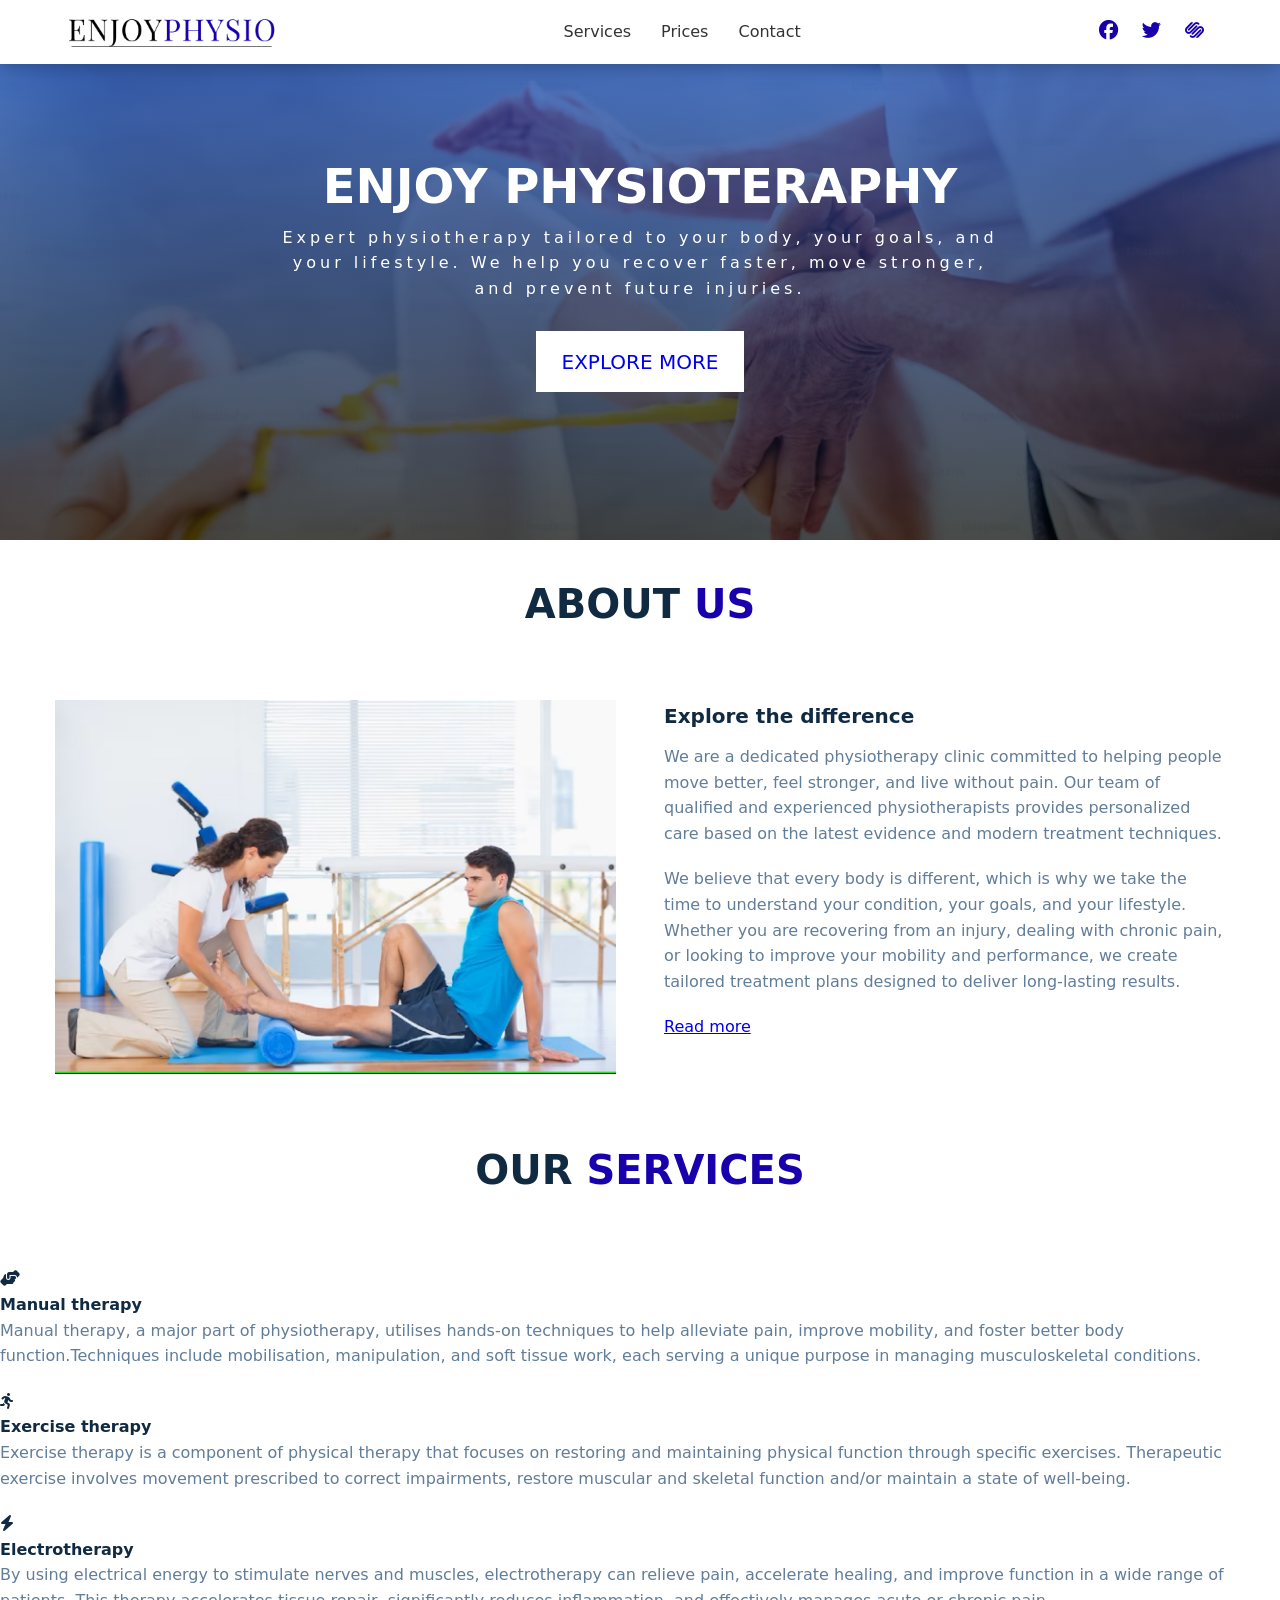
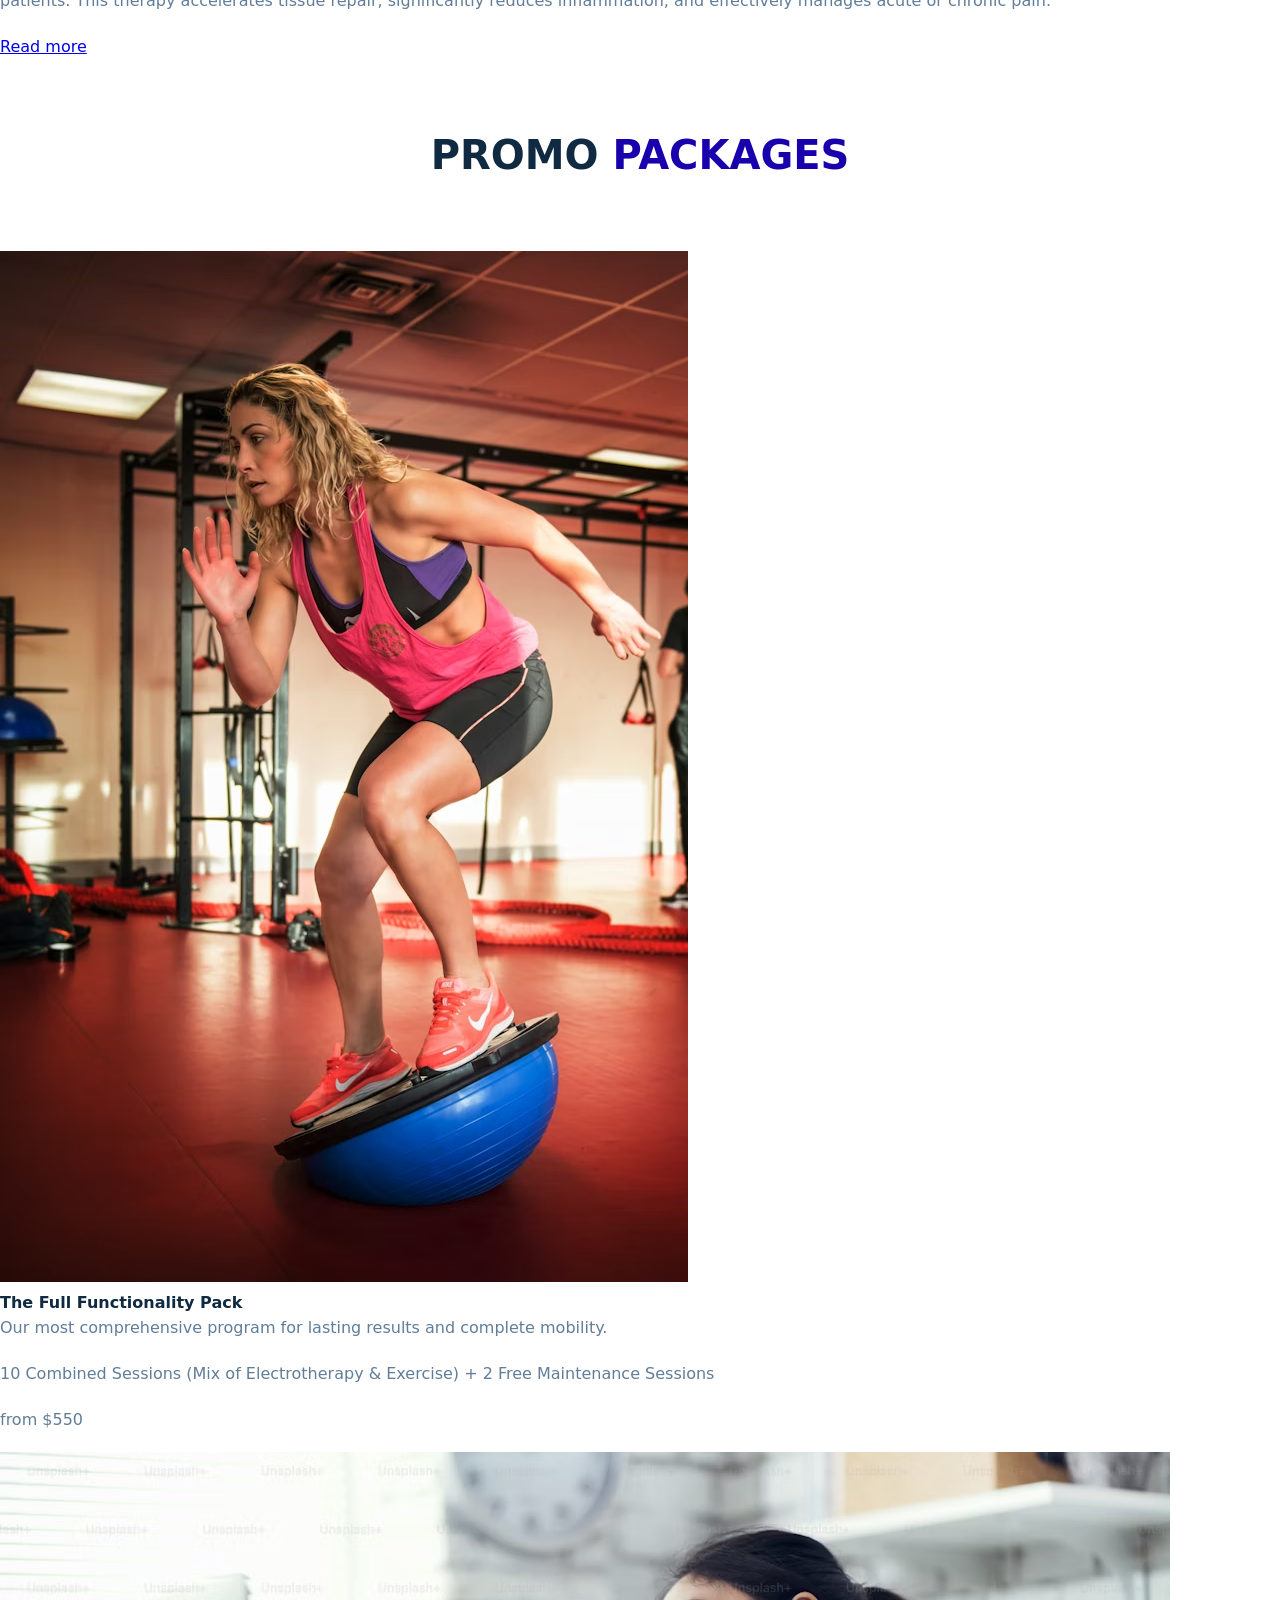
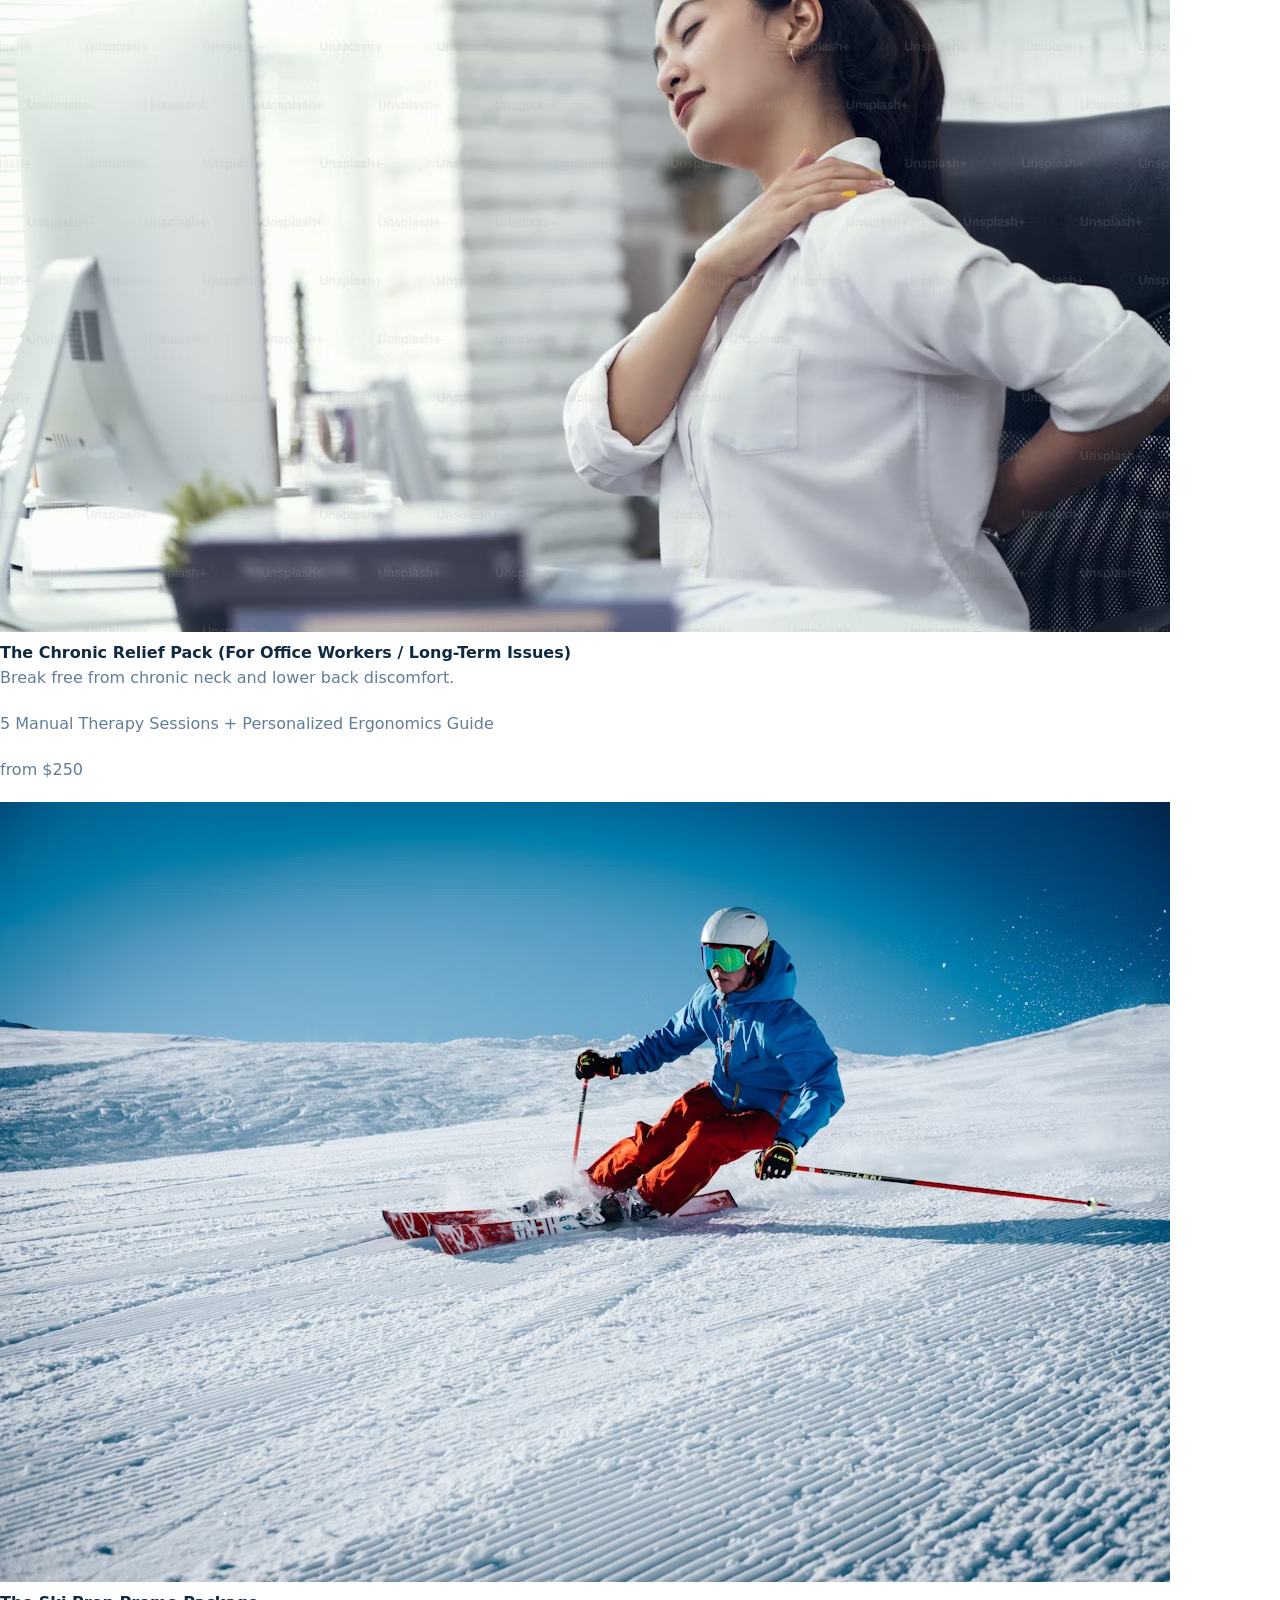
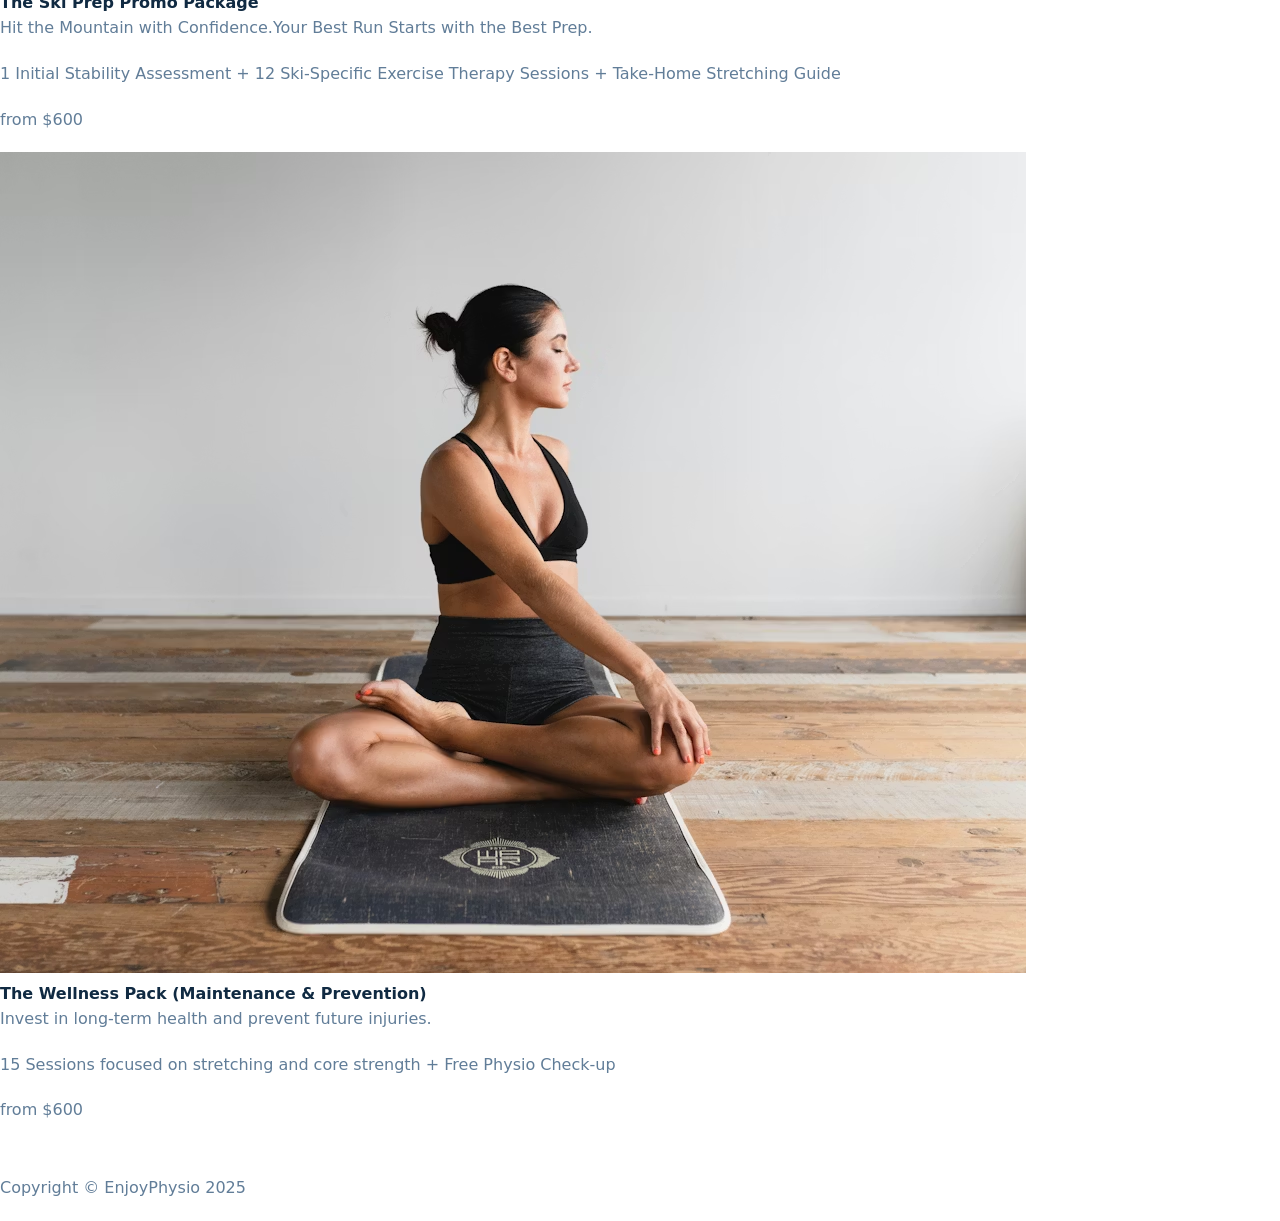
==== index.html @ 5e7df73e "Add styling for navbar, hero, and about us sections" ====
<!DOCTYPE html>
<html lang="en">
  <head>
    <meta charset="UTF-8" />
    <meta name="viewport" content="width=device-width, initial-scale=1.0" />
    <title>EnjoyPhysio</title>
    <link rel="icon" type="image/x-icon" href="images/favicon.png" />
    <link
      rel="stylesheet"
      href="https://cdnjs.cloudflare.com/ajax/libs/font-awesome/6.4.0/css/all.min.css"
    />
    <link rel="stylesheet" href="styles.css" />
  </head>
  <body>
    <header class="header">
      <nav class="header__nav">
        <a href="index.html" id="logo" class="header__logo">
          <img
            src="images/image1.png"
            alt="EnjoyPhysio Logo"
            class="header__logo__img"
          />
        </a>
        <ul class="header__menu">
          <li>
            <a href="pages/services.html">Services</a>
          </li>
          <li>
            <a href="pages/prices.html">Prices</a>
          </li>
          <li>
            <a href="pages/contact.html">Contact</a>
          </li>
        </ul>
        <ul class="header__icons">
          <li>
            <a
              href="https://www.facebook.com"
              target="_blank"
              rel="noreferrer"
              class="header__icon"
            >
              <i class="fab fa-facebook"></i>
            </a>
          </li>
          <li>
            <a
              href="https://www.twitter.com"
              target="_blank"
              rel="noreferrer"
              class="header__icon"
            >
              <i class="fab fa-twitter"></i>
            </a>
          </li>
          <li>
            <a
              href="https://www.squarespace.com"
              target="_blank"
              rel="noreferrer"
              class="header__icon"
            >
              <i class="fab fa-squarespace"></i>
            </a>
          </li>
        </ul>
        <button type="button" class="nav-toggle" id="nav-toggle">
          <i class="fas fa-bars"></i>
        </button>
      </nav>
    </header>
    <main>
      <section class="hero" id="home">
        <div class="hero-banner">
          <h1>Enjoy Physioteraphy</h1>
          <p>
            Expert physiotherapy tailored to your body, your goals, and your
            lifestyle. We help you recover faster, move stronger, and prevent
            future injuries.
          </p>
          <a href="#" class="btn hero__btn">Explore more</a>
        </div>
      </section>
      <section class="section" id="about">
        <div class="section__title">
          <h2>About <span>us</span></h2>
        </div>
        <div class="section__center">
          <div class="section__image">
            <img src="images/physio.jpg" class="about-photo" alt="" />
          </div>
          <article class="section__info">
            <h3>Explore the difference</h3>
            <p>
              We are a dedicated physiotherapy clinic committed to helping
              people move better, feel stronger, and live without pain. Our team
              of qualified and experienced physiotherapists provides
              personalized care based on the latest evidence and modern
              treatment techniques.
            </p>
            <p>
              We believe that every body is different, which is why we take the
              time to understand your condition, your goals, and your lifestyle.
              Whether you are recovering from an injury, dealing with chronic
              pain, or looking to improve your mobility and performance, we
              create tailored treatment plans designed to deliver long-lasting
              results.
            </p>
            <a href="#about" class="section__btn">Read more</a>
          </article>
        </div>
      </section>
      <section class="section section__services" id="services">
        <div class="section__title">
          <h2>Our <span>services</span></h2>
        </div>
        <div class="section-center services-center">
          <article class="article__service">
            <span class="article__icon"
              ><i class="fas fa-hands-helping"></i
            ></span>
            <div class="article__info">
              <h4 class="article__title">Manual therapy</h4>
              <p class="article__text">
                Manual therapy, a major part of physiotherapy, utilises hands-on
                techniques to help alleviate pain, improve mobility, and foster
                better body function.Techniques include mobilisation,
                manipulation, and soft tissue work, each serving a unique
                purpose in managing musculoskeletal conditions.
              </p>
            </div>
          </article>
          <article class="article__service">
            <span class="article__icon"><i class="fas fa-running"></i></span>
            <div class="article__info">
              <h4 class="article__title">Exercise therapy</h4>
              <p class="article__text">
                Exercise therapy is a component of physical therapy that focuses
                on restoring and maintaining physical function through specific
                exercises. Therapeutic exercise involves movement prescribed to
                correct impairments, restore muscular and skeletal function
                and/or maintain a state of well-being.
              </p>
            </div>
          </article>
          <article class="article__service">
            <span class="article__icon"><i class="fas fa-bolt"></i></span>
            <div class="article__info">
              <h4 class="article__title">Electrotherapy</h4>
              <p class="article__text">
                By using electrical energy to stimulate nerves and muscles,
                electrotherapy can relieve pain, accelerate healing, and improve
                function in a wide range of patients. This therapy accelerates
                tissue repair, significantly reduces inflammation, and
                effectively manages acute or chronic pain.
              </p>
            </div>
          </article>
        </div>
        <a href="pages/services.html" class="section__btn">Read more</a>
      </section>
      <section class="section packages" id="promo">
        <div class="section__title">
          <h2>Promo <span>packages</span></h2>
        </div>
        <div class="section-center featured-center">
          <article class="section__card">
            <div class="section__card__container">
              <img
                src="images/fullfunctionality.png"
                class="section__card__img"
                alt="Full Functionality Pack"
              />
            </div>
            <div class="section__card__info">
              <div class="section__card__title">
                <h4>The Full Functionality Pack</h4>
              </div>
              <p>
                Our most comprehensive program for lasting results and complete
                mobility.
              </p>
              <div class="section__card__footer">
                <p>
                  10 Combined Sessions (Mix of Electrotherapy & Exercise) + 2
                  Free Maintenance Sessions
                </p>
                <p>from $550</p>
              </div>
            </div>
          </article>
          <article class="section__card">
            <div class="section__card__container">
              <img
                src="images/office.png"
                class="section__card__img"
                alt="Chronic Relief Pack"
              />
            </div>
            <div class="section__card__info">
              <div class="section__card__title">
                <h4>
                  The Chronic Relief Pack (For Office Workers / Long-Term
                  Issues)
                </h4>
              </div>
              <p>Break free from chronic neck and lower back discomfort.</p>
              <div class="section__card__footer">
                <p>5 Manual Therapy Sessions + Personalized Ergonomics Guide</p>
                <p>from $250</p>
              </div>
            </div>
          </article>
          <article class="section__card">
            <div class="section__card__containerr">
              <img
                src="images/ski.png"
                class="section__card__img"
                alt="Ski Prep Pack"
              />
            </div>
            <div class="section__card__info">
              <div class="section__card__title">
                <h4>The Ski Prep Promo Package</h4>
              </div>
              <p>
                Hit the Mountain with Confidence.Your Best Run Starts with the
                Best Prep.
              </p>
              <div class="section__card__footer">
                <p>
                  1 Initial Stability Assessment + 12 Ski-Specific Exercise
                  Therapy Sessions + Take-Home Stretching Guide
                </p>
                <p>from $600</p>
              </div>
            </div>
          </article>
          <article class="section__card">
            <div class="section__card__container">
              <img
                src="images/wellness.png"
                class="section__card__img"
                alt="Wellness Pack"
              />
            </div>
            <div class="section__card__info">
              <div class="section__card__title">
                <h4>The Wellness Pack (Maintenance & Prevention)</h4>
              </div>
              <p>Invest in long-term health and prevent future injuries.</p>
              <div class="section__card__footer">
                <p>
                  15 Sessions focused on stretching and core strength + Free
                  Physio Check-up
                </p>
                <p>from $600</p>
              </div>
            </div>
          </article>
        </div>
      </section>
      <footer class="footer">
        <p class="copyright">
          Copyright &copy; EnjoyPhysio <span id="date">2025</span>
        </p>
      </footer>
    </main>
  </body>
</html>
---- styles.css ----
* {
  margin: 0;
  padding: 0;
  box-sizing: border-box;
}

body {
  width: 100%;
  margin: 0;
  padding: 0;
  min-height: 100vh;
  font-family: system-ui, -apple-system, BlinkMacSystemFont, Segoe UI, Roboto,
    Oxygen, Ubuntu, Cantarell, Open Sans, Helvetica Neue, sans-serif;
  font-size: 16px;
  font-weight: 400;
  line-height: 1.6;
  color: #102a42;
}
p {
  margin-bottom: 1.25rem;
  color: #617d98;
}
.header {
  display: flex;
  background: #fff;
  margin: 0;
  width: 100%;
  align-items: center;
  position: fixed;
  top: 0;
  left: 0;
  right: 0;
  z-index: 9999;
  height: 4rem;
  box-shadow: 0 5px 15px #0003;
}
.header__nav {
  width: 90%;
  max-width: 1200px;
  margin: 0 auto;
  display: flex;
  justify-content: space-between;
  align-items: center;
  height: 100%;
}

.header__logo__img {
  height: 4rem;
  display: block;
}

.header__menu {
  display: flex;
  list-style-type: none;
}
.header__menu li {
  margin: 0 15px;
}
.header__menu a {
  text-decoration: none;
  color: #333;
  font-weight: 500;
}

.header__icons {
  display: flex;
  list-style-type: none;
}

.header__icons li {
  margin-left: 10px;
  margin: 0 12px;
}

.header__icons .header__icon i {
  color: #1800ad;
  font-size: 1.2rem;
}

.nav-toggle {
  display: none;
}

section {
  padding: 2rem 0;
}

.hero {
  min-height: 60vh;
  display: flex;
  justify-content: center;
  align-items: center;
  background: #547792;
}

.hero-banner {
  text-align: center;
  color: white;
  padding: 0 3rem;
}

.hero-banner h1 {
  text-transform: uppercase;
  font-size: 3rem;
}

.hero-banner p {
  max-width: 35rem;
  margin-left: auto;
  margin-right: auto;
  color: white;
  letter-spacing: 0.25rem;
}

.hero__btn {
  padding: 0.9rem 1.6rem;
  font-size: 1.25rem;
  background: white;
  text-transform: uppercase;
  cursor: pointer;
  text-decoration: none;
  display: inline-block;
  margin-top: 10px;
}

.hero__btn:hover {
  background: transparent;
  color: white;
  border: 2px solid white;
}

.section__title {
  margin-bottom: 4rem;
  text-align: center;
}

.section__title h2 {
  text-transform: uppercase;
}

h2 {
  font-size: 2.5rem;
}

.section__title span {
  color: #1800ad;
}

.section__center {
  column-gap: 3rem;
  display: grid;
  grid-template-columns: 1fr 1fr;
  width: 95vw;
  margin: 0 auto;
    max-width: 1170px;
}

.section__image {
    position: relative;
}

.about-photo{
    display: block;
    width: 100%;
}
h3 {
    font-size: 1.25rem;
    margin-bottom: 0.75rem;
}


@media screen and (min-width: 768px) {
  .hero {
    background: linear-gradient(#0843c0b3, rgba(0, 0, 0, 0.7)),
      url("./images/physiotherapy.png") center/cover no-repeat;
  }
  .hero-banner {
    padding: 0;
  }
  .hero-banner p {
    max-width: 45rem;
  }
}

@media (max-width: 768px) {
  body {
    font-size: 14px;
    line-height: 1.5;
  }
}

@media (max-width: 480px) {
  body {
    font-size: 13px;
    line-height: 1.4;
  }
}
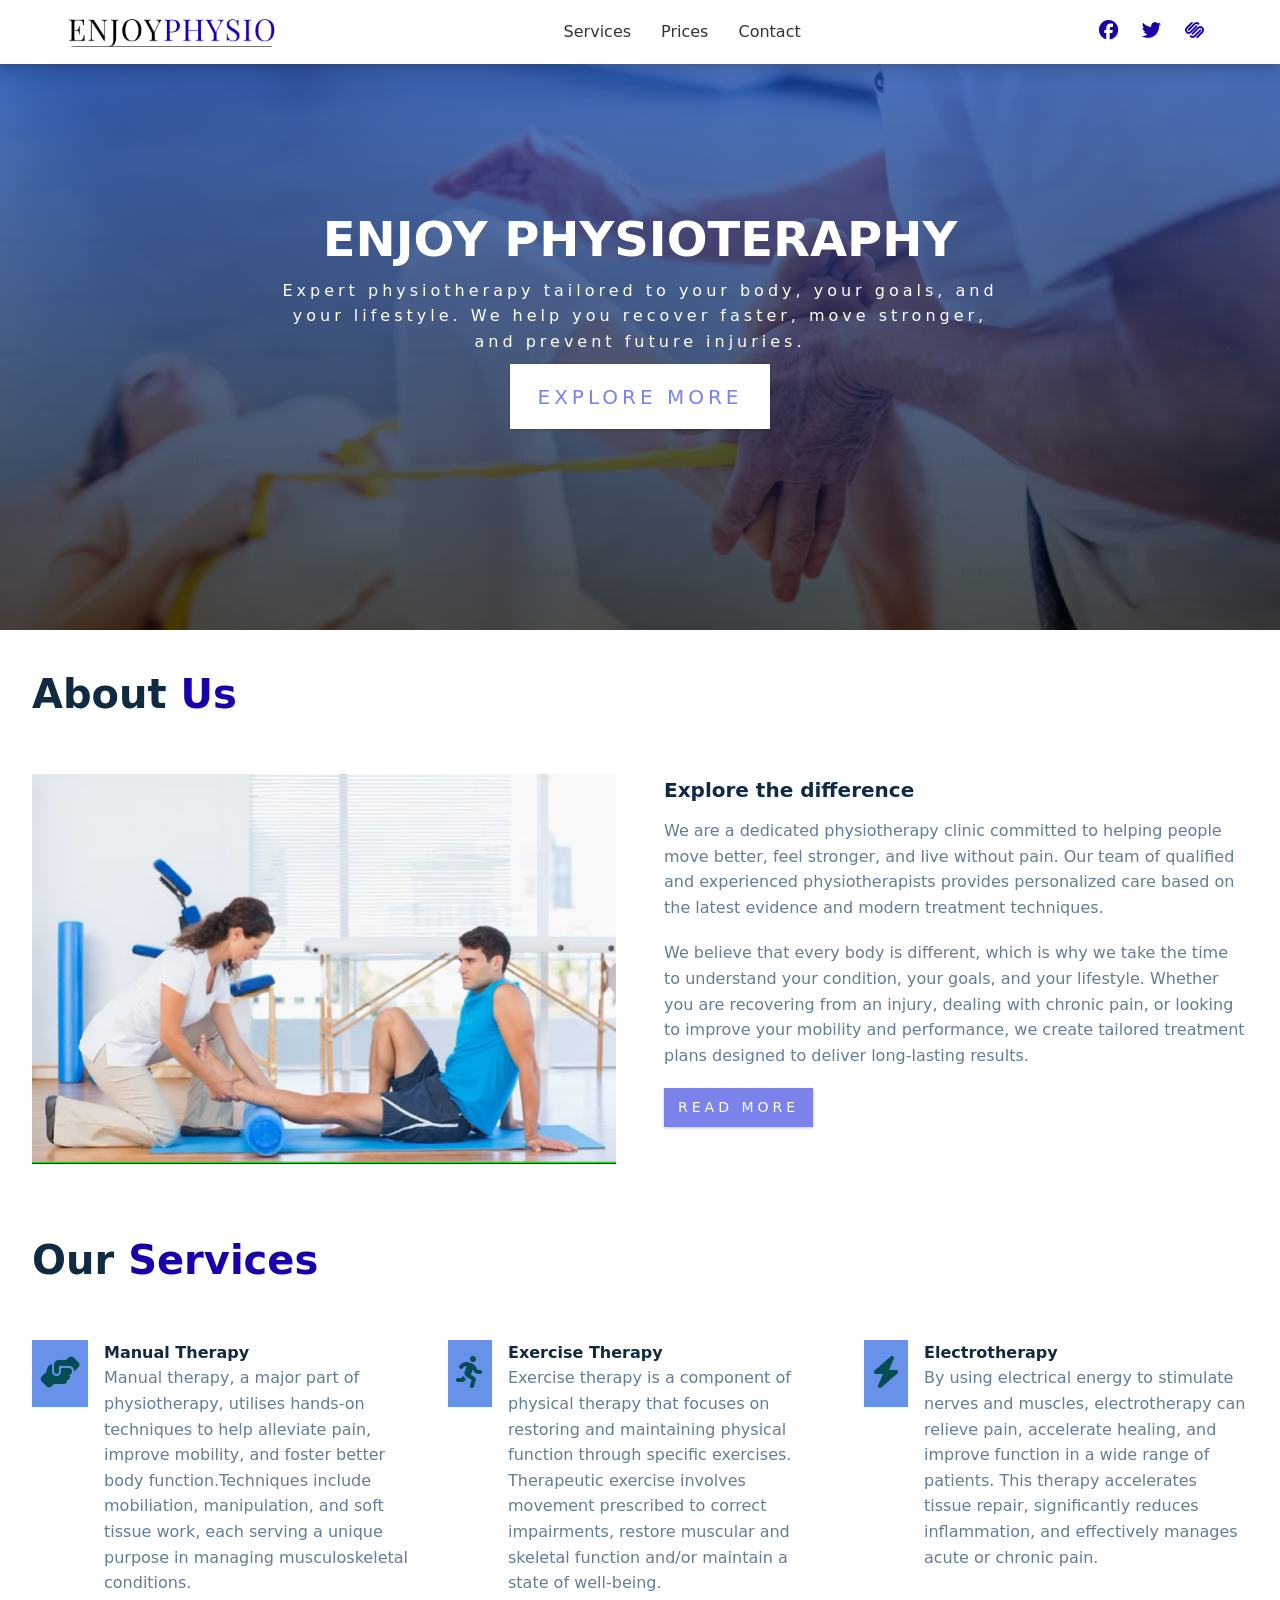
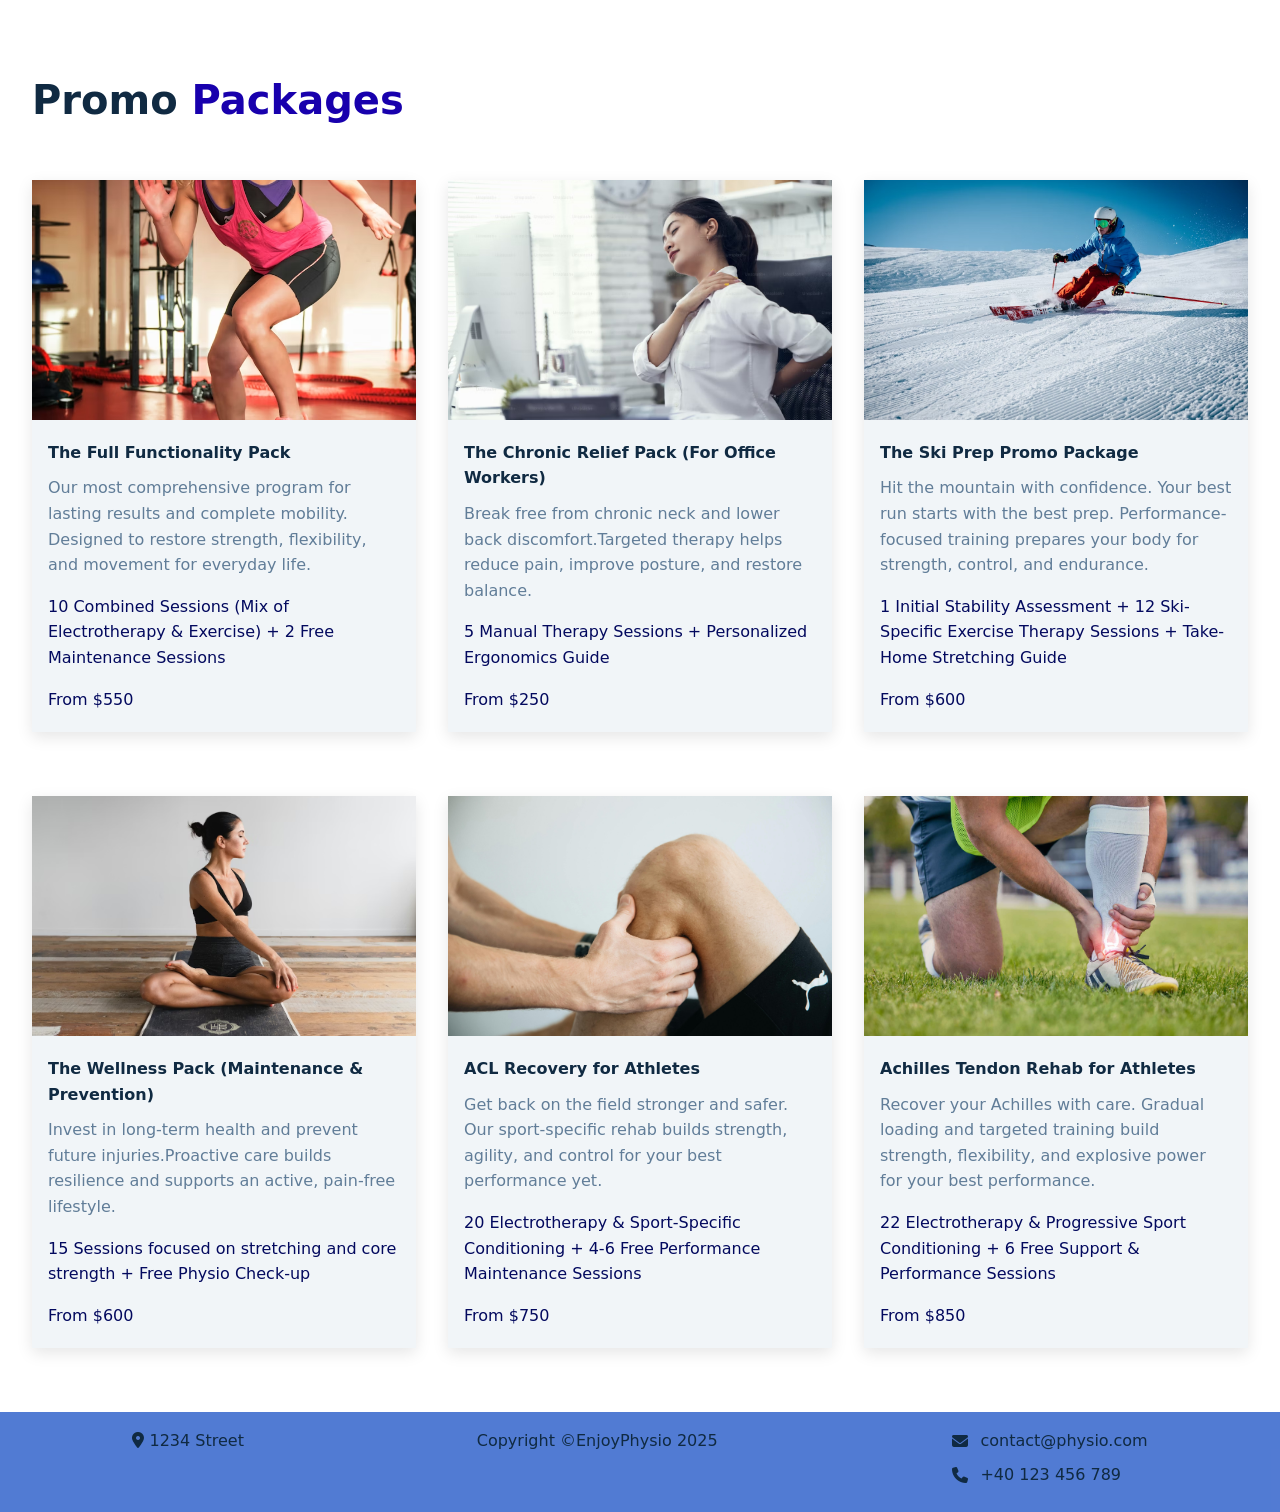
==== commit f177dbf4: "Add styling for services,promo and footer sections" ====
--- a/index.html
+++ b/index.html
@@ -78,7 +78,7 @@
             lifestyle. We help you recover faster, move stronger, and prevent
             future injuries.
           </p>
-          <a href="#" class="btn hero__btn">Explore more</a>
+          <a href="#about" class="btn hero__btn">Explore more</a>
         </div>
       </section>
       <section class="section" id="about">
@@ -106,7 +106,7 @@
               create tailored treatment plans designed to deliver long-lasting
               results.
             </p>
-            <a href="#about" class="section__btn">Read more</a>
+            <a href="#about" class="btn section__btn">Read more</a>
           </article>
         </div>
       </section>
@@ -114,7 +114,7 @@
         <div class="section__title">
           <h2>Our <span>services</span></h2>
         </div>
-        <div class="section-center services-center">
+        <div class="services-center">
           <article class="article__service">
             <span class="article__icon"
               ><i class="fas fa-hands-helping"></i
@@ -124,7 +124,7 @@
               <p class="article__text">
                 Manual therapy, a major part of physiotherapy, utilises hands-on
                 techniques to help alleviate pain, improve mobility, and foster
-                better body function.Techniques include mobilisation,
+                better body function.Techniques include mobiliation,
                 manipulation, and soft tissue work, each serving a unique
                 purpose in managing musculoskeletal conditions.
               </p>
@@ -157,13 +157,12 @@
             </div>
           </article>
         </div>
-        <a href="pages/services.html" class="section__btn">Read more</a>
       </section>
       <section class="section packages" id="promo">
         <div class="section__title">
           <h2>Promo <span>packages</span></h2>
         </div>
-        <div class="section-center featured-center">
+        <div class="featured-center">
           <article class="section__card">
             <div class="section__card__container">
               <img
@@ -178,14 +177,15 @@
               </div>
               <p>
                 Our most comprehensive program for lasting results and complete
-                mobility.
+                mobility. Designed to restore strength, flexibility, and
+                movement for everyday life.
               </p>
               <div class="section__card__footer">
                 <p>
                   10 Combined Sessions (Mix of Electrotherapy & Exercise) + 2
                   Free Maintenance Sessions
                 </p>
-                <p>from $550</p>
+                <p>From $550</p>
               </div>
             </div>
           </article>
@@ -199,15 +199,15 @@
             </div>
             <div class="section__card__info">
               <div class="section__card__title">
-                <h4>
-                  The Chronic Relief Pack (For Office Workers / Long-Term
-                  Issues)
-                </h4>
-              </div>
-              <p>Break free from chronic neck and lower back discomfort.</p>
+                <h4>The Chronic Relief Pack (For Office Workers)</h4>
+              </div>
+              <p>
+                Break free from chronic neck and lower back discomfort.Targeted
+                therapy helps reduce pain, improve posture, and restore balance.
+              </p>
               <div class="section__card__footer">
                 <p>5 Manual Therapy Sessions + Personalized Ergonomics Guide</p>
-                <p>from $250</p>
+                <p>From $250</p>
               </div>
             </div>
           </article>
@@ -224,15 +224,16 @@
                 <h4>The Ski Prep Promo Package</h4>
               </div>
               <p>
-                Hit the Mountain with Confidence.Your Best Run Starts with the
-                Best Prep.
+                Hit the mountain with confidence. Your best run starts with the
+                best prep. Performance-focused training prepares your body for
+                strength, control, and endurance.
               </p>
               <div class="section__card__footer">
                 <p>
                   1 Initial Stability Assessment + 12 Ski-Specific Exercise
                   Therapy Sessions + Take-Home Stretching Guide
                 </p>
-                <p>from $600</p>
+                <p>From $600</p>
               </div>
             </div>
           </article>
@@ -248,22 +249,87 @@
               <div class="section__card__title">
                 <h4>The Wellness Pack (Maintenance & Prevention)</h4>
               </div>
-              <p>Invest in long-term health and prevent future injuries.</p>
+              <p>
+                Invest in long-term health and prevent future injuries.Proactive
+                care builds resilience and supports an active, pain-free
+                lifestyle.
+              </p>
               <div class="section__card__footer">
                 <p>
                   15 Sessions focused on stretching and core strength + Free
                   Physio Check-up
                 </p>
-                <p>from $600</p>
+                <p>From $600</p>
+              </div>
+            </div>
+          </article>
+          <article class="section__card">
+            <div class="section__card__container">
+              <img
+                src="images/acl-knee.jpg"
+                class="section__card__img"
+                alt="ACL Recovery for Athletes"
+              />
+            </div>
+            <div class="section__card__info">
+              <div class="section__card__title">
+                <h4>ACL Recovery for Athletes</h4>
+              </div>
+              <p>
+                Get back on the field stronger and safer. Our sport-specific
+                rehab builds strength, agility, and control for your best
+                performance yet.
+              </p>
+              <div class="section__card__footer">
+                <p>
+                  20 Electrotherapy & Sport-Specific Conditioning + 4-6 Free
+                  Performance Maintenance Sessions
+                </p>
+                <p>From $750</p>
+              </div>
+            </div>
+          </article>
+          <article class="section__card">
+            <div class="section__card__container">
+              <img
+                src="images/ankle-injury.jpg"
+                class="section__card__img"
+                alt="Achilles Tendon Rehab for Athletes"
+              />
+            </div>
+            <div class="section__card__info">
+              <div class="section__card__title">
+                <h4>Achilles Tendon Rehab for Athletes</h4>
+              </div>
+              <p>
+                Recover your Achilles with care. Gradual loading and targeted
+                training build strength, flexibility, and explosive power for
+                your best performance.
+              </p>
+              <div class="section__card__footer">
+                <p>
+                  22 Electrotherapy & Progressive Sport Conditioning + 6 Free
+                  Support & Performance Sessions
+                </p>
+                <p>From $850</p>
               </div>
             </div>
           </article>
         </div>
       </section>
       <footer class="footer">
-        <p class="copyright">
-          Copyright &copy; EnjoyPhysio <span id="date">2025</span>
-        </p>
+        <div class="footer__address">
+          <p><i class="fas fa-map-marker-alt"></i> 1234 Street</p>
+        </div>
+        <div class="footer__copyright">
+          <p>
+            Copyright &copy;EnjoyPhysio <span id="date">2025</span>
+          </p>
+        </div>
+        <div class="footer__contact">
+          <ul>
+              <li><i class="fas fa-envelope"></i> <a href="mailto:contact@physio.com">contact@physio.com</a></li>
+              <li><i class="fas fa-phone"></i> +40 123 456 789</li>
       </footer>
     </main>
   </body>
--- a/styles.css
+++ b/styles.css
@@ -3,7 +3,9 @@
   padding: 0;
   box-sizing: border-box;
 }
-
+html {
+  scroll-behavior: smooth;
+}
 body {
   width: 100%;
   margin: 0;
@@ -16,10 +18,7 @@
   line-height: 1.6;
   color: #102a42;
 }
-p {
-  margin-bottom: 1.25rem;
-  color: #617d98;
-}
+
 .header {
   display: flex;
   background: #fff;
@@ -61,14 +60,17 @@
   color: #333;
   font-weight: 500;
 }
-
+.header__menu a:hover {
+  color: #1800ad;
+  font-weight: 500;
+}
 .header__icons {
   display: flex;
   list-style-type: none;
 }
 
 .header__icons li {
-  margin-left: 10px;
+  margin-left: 0.75rem;
   margin: 0 12px;
 }
 
@@ -81,12 +83,16 @@
   display: none;
 }
 
-section {
+.section {
   padding: 2rem 0;
+
+  width: 95vw;
+  margin: 0 auto;
+  max-width: 1400px;
 }
 
 .hero {
-  min-height: 60vh;
+  min-height: 70vh;
   display: flex;
   justify-content: center;
   align-items: center;
@@ -111,15 +117,31 @@
   color: white;
   letter-spacing: 0.25rem;
 }
+.btn {
+  text-transform: uppercase;
+  background: #7b83eb;
+  color: white;
+  padding: 0.375rem 0.75rem;
+  letter-spacing: 0.25rem;
+  display: inline-block;
+  transition: all 0.3s linear;
+  font-size: 0.875rem;
+  text-decoration: none;
+  border: 2px solid transparent;
+  cursor: pointer;
+  box-shadow: 0 1px 3px rgba(0, 0, 0, 0.2);
+}
+.btn:hover {
+  color: #b0b9e9;
+  background: #4950be;
+}
 
 .hero__btn {
   padding: 0.9rem 1.6rem;
   font-size: 1.25rem;
   background: white;
-  text-transform: uppercase;
-  cursor: pointer;
+  color: #7b83eb;
   text-decoration: none;
-  display: inline-block;
   margin-top: 10px;
 }
 
@@ -129,13 +151,9 @@
   border: 2px solid white;
 }
 
-.section__title {
-  margin-bottom: 4rem;
-  text-align: center;
-}
-
 .section__title h2 {
-  text-transform: uppercase;
+  text-transform: capitalize;
+  margin-bottom: 3rem;
 }
 
 h2 {
@@ -150,24 +168,26 @@
   column-gap: 3rem;
   display: grid;
   grid-template-columns: 1fr 1fr;
-  width: 95vw;
-  margin: 0 auto;
-    max-width: 1170px;
 }
 
 .section__image {
-    position: relative;
-}
-
-.about-photo{
-    display: block;
-    width: 100%;
-}
+  position: relative;
+}
+
+.about-photo {
+  display: block;
+  width: 100%;
+}
+
+.section__info p {
+  color: #617d98;
+  margin-bottom: 20px;
+}
+
 h3 {
-    font-size: 1.25rem;
-    margin-bottom: 0.75rem;
-}
-
+  font-size: 1.25rem;
+  margin-bottom: 0.75rem;
+}
 
 @media screen and (min-width: 768px) {
   .hero {
@@ -182,6 +202,124 @@
   }
 }
 
+.footer {
+  background: #0843c0b3;
+  padding: 1rem;
+  display: flex;
+  justify-content: space-around;
+}
+.footer__contact ul {
+  list-style: none;
+  padding: 0;
+  margin: 0;
+}
+
+.footer__contact li {
+  display: flex;
+  align-items: center;
+  margin-bottom: 8px;
+  font-size: 16px;
+}
+
+.footer__contact li i {
+  margin-right: 10px;
+  min-width: 20px;
+  text-align: center;
+}
+
+.footer__contact a {
+  color: #102a42;
+  text-decoration: none;
+}
+
+.services-center {
+  display: grid;
+  grid-template-columns: 1fr 1fr 1fr;
+  gap: 2rem;
+  margin: 0 auto;
+  max-width: 1400px;
+}
+
+.article__service {
+  display: flex;
+  text-align: left;
+}
+
+.article__icon {
+  align-self: start;
+  background: #2964e2b3;
+  color: #044e53;
+  display: inline-block;
+  font-size: 2rem;
+  margin-bottom: 1.5rem;
+  padding: 0.5rem;
+}
+
+.article__info {
+  padding-left: 1rem;
+  margin-bottom: 0.5rem;
+}
+.article__info h4 {
+  text-transform: capitalize;
+}
+.article__text {
+  margin-left: auto;
+  margin-right: auto;
+  max-width: 24rem;
+  color: #617d98;
+}
+
+.featured-center {
+  display: grid;
+  grid-template-columns: 1fr 1fr 1fr;
+  gap: 2rem;
+  margin: 0 auto;
+  max-width: 1400px;
+}
+
+.section__card {
+  background: #f1f5f8;
+  box-shadow: 0 5px 15px #0000001a;
+  margin-bottom: 2rem;
+  transition: all 0.3s linear;
+}
+.section__card:hover {
+  box-shadow: 0 5px 15px rgba(0, 0, 0, 0.2);
+  transform: scale(1.02);
+}
+.section__card__container {
+  position: relative;
+}
+.section__card__img {
+  display: block;
+  width: 100%;
+  height: 15rem;
+  object-fit: cover;
+}
+
+.section__card__info {
+  padding: 1.25rem 1rem;
+}
+.section__card__title {
+  display: flex;
+  flex-wrap: wrap;
+  justify-content: space-between;
+  margin-bottom: 10px;
+}
+
+.section__card__footer {
+  font-weight: 500;
+  color: #03095e;
+  margin-top: 1rem;
+}
+
+.section__card__title ~ p {
+  color: #617d98;
+}
+.section__card__footer p:nth-of-type(2) {
+  margin-top: 1rem;
+}
+
 @media (max-width: 768px) {
   body {
     font-size: 14px;
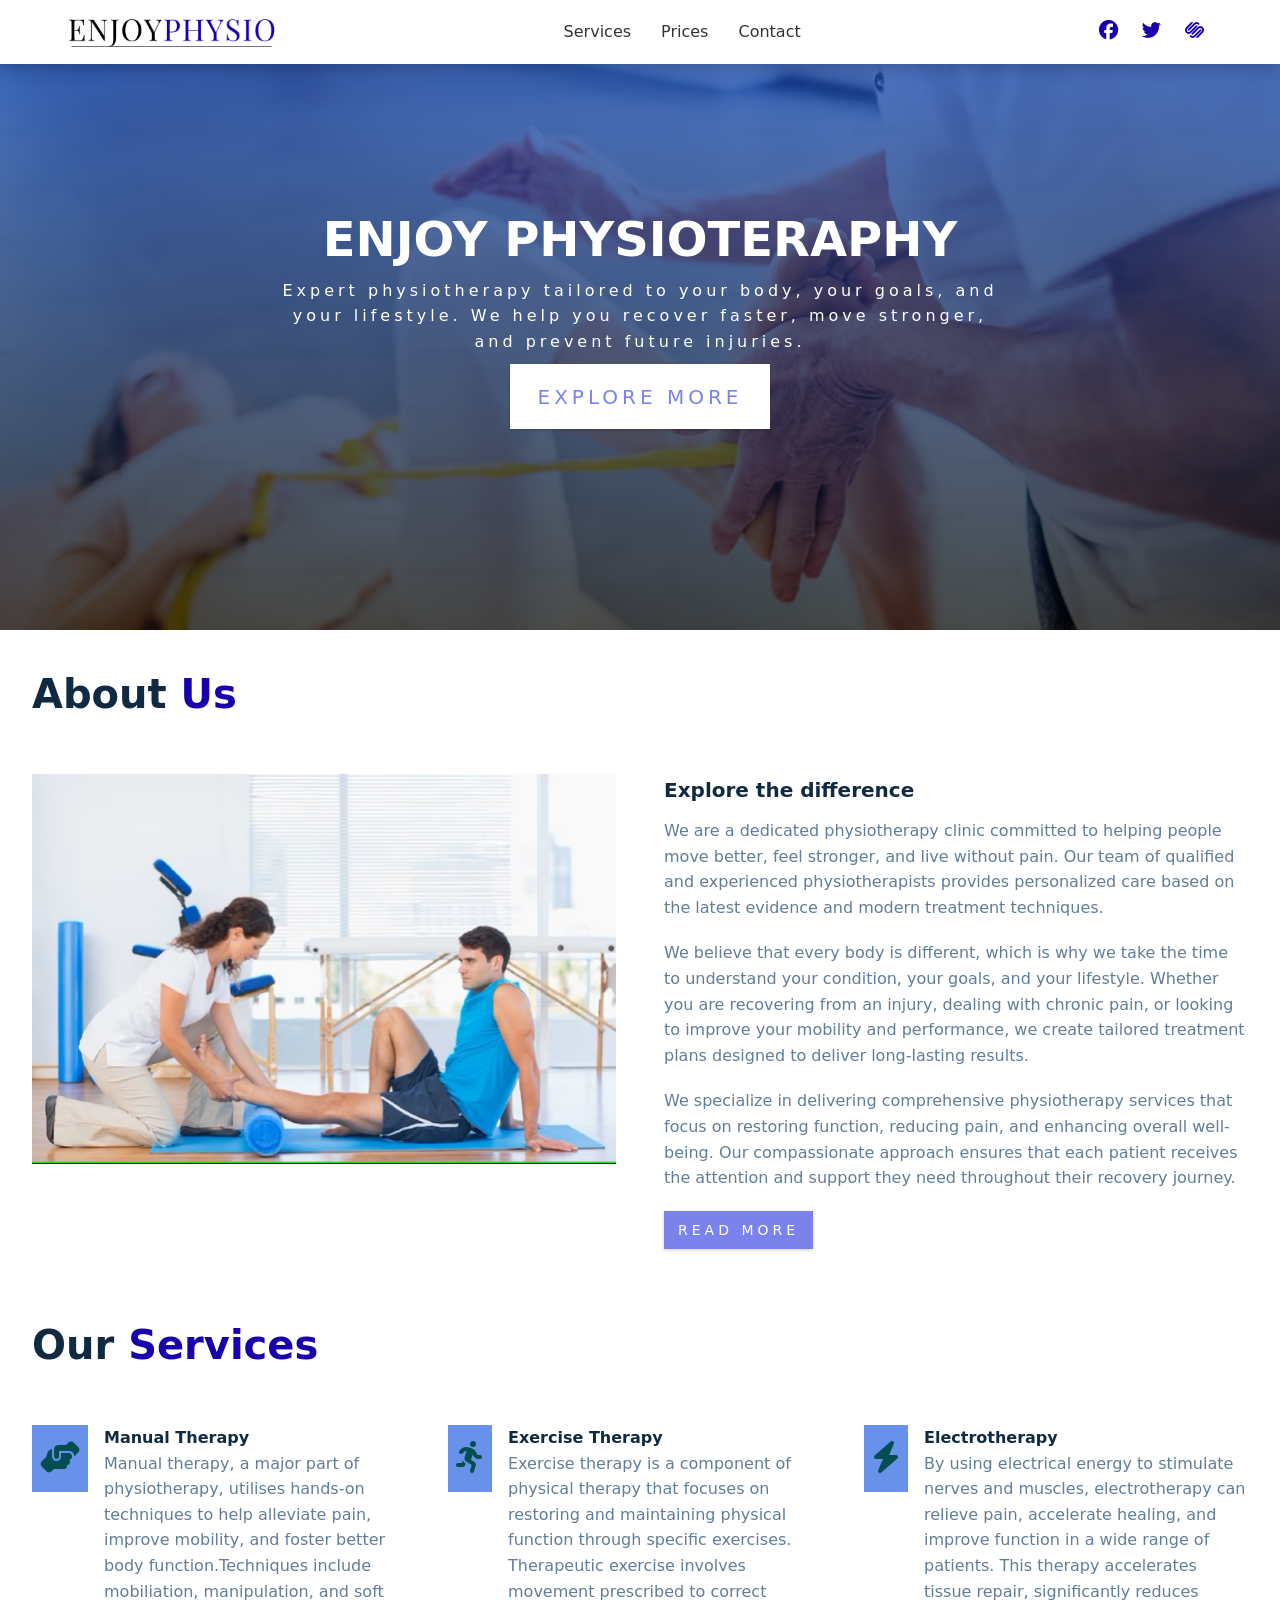
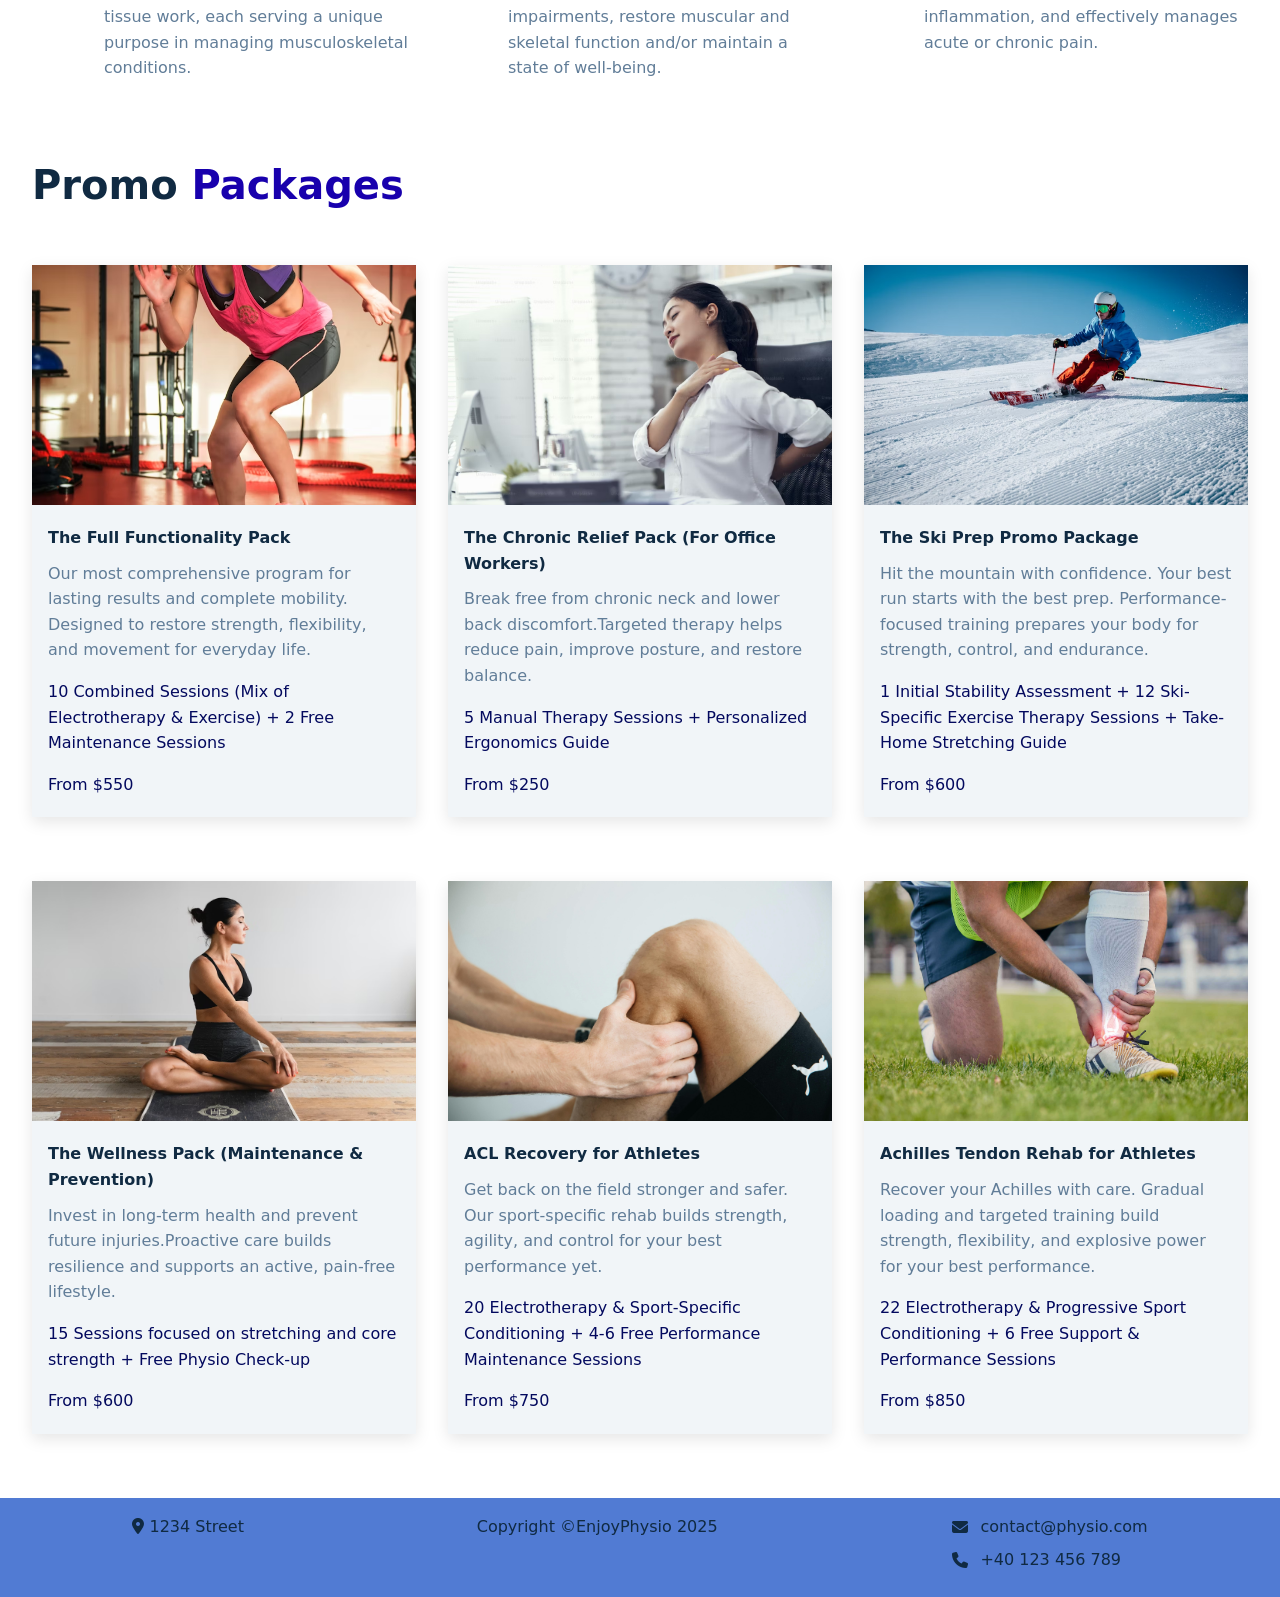
==== commit d27b0714: "Add more info about us" ====
--- a/index.html
+++ b/index.html
@@ -106,6 +106,13 @@
               create tailored treatment plans designed to deliver long-lasting
               results.
             </p>
+            <p>
+              We specialize in delivering comprehensive physiotherapy services
+              that focus on restoring function, reducing pain, and enhancing
+              overall well-being. Our compassionate approach ensures that each
+              patient receives the attention and support they need throughout
+              their recovery journey.
+            </p>
             <a href="#about" class="btn section__btn">Read more</a>
           </article>
         </div>
@@ -322,14 +329,17 @@
           <p><i class="fas fa-map-marker-alt"></i> 1234 Street</p>
         </div>
         <div class="footer__copyright">
-          <p>
-            Copyright &copy;EnjoyPhysio <span id="date">2025</span>
-          </p>
+          <p>Copyright &copy;EnjoyPhysio <span id="date">2025</span></p>
         </div>
         <div class="footer__contact">
           <ul>
-              <li><i class="fas fa-envelope"></i> <a href="mailto:contact@physio.com">contact@physio.com</a></li>
-              <li><i class="fas fa-phone"></i> +40 123 456 789</li>
+            <li>
+              <i class="fas fa-envelope"></i>
+              <a href="mailto:contact@physio.com">contact@physio.com</a>
+            </li>
+            <li><i class="fas fa-phone"></i> +40 123 456 789</li>
+          </ul>
+        </div>
       </footer>
     </main>
   </body>
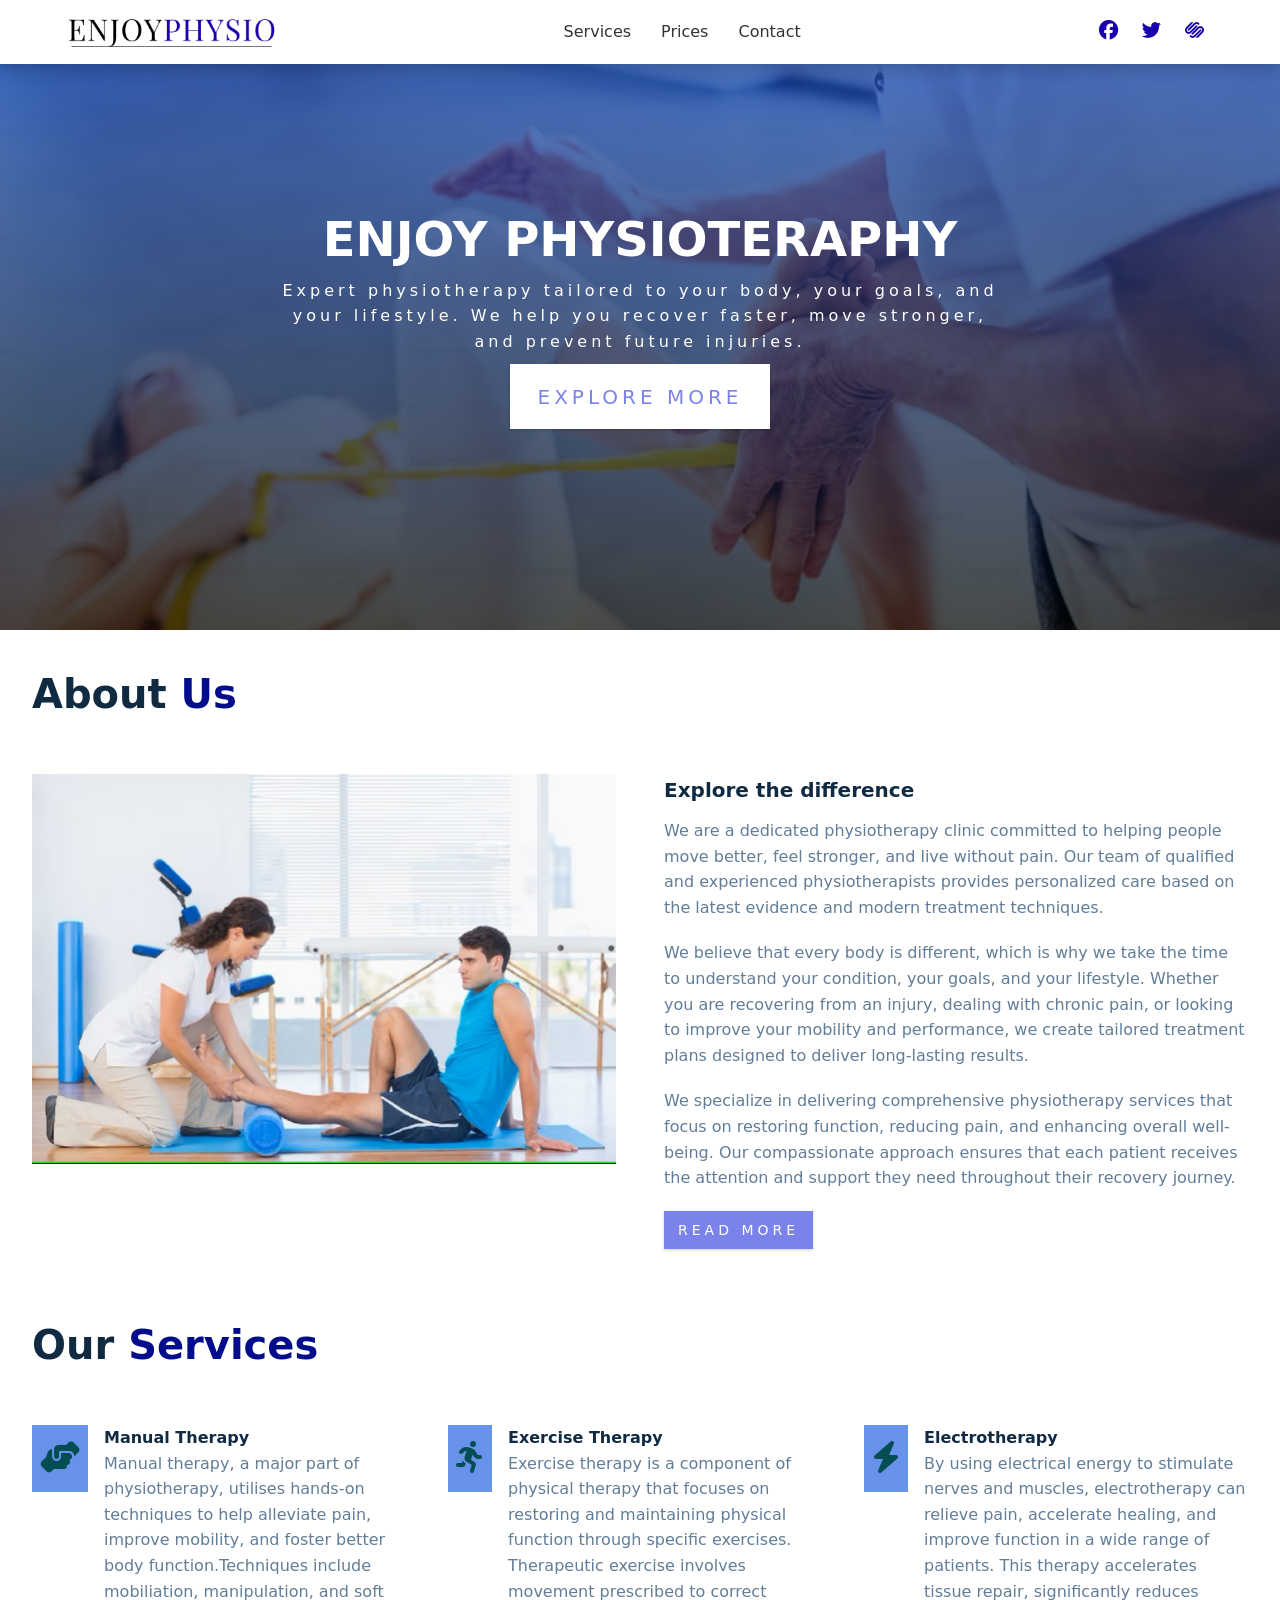
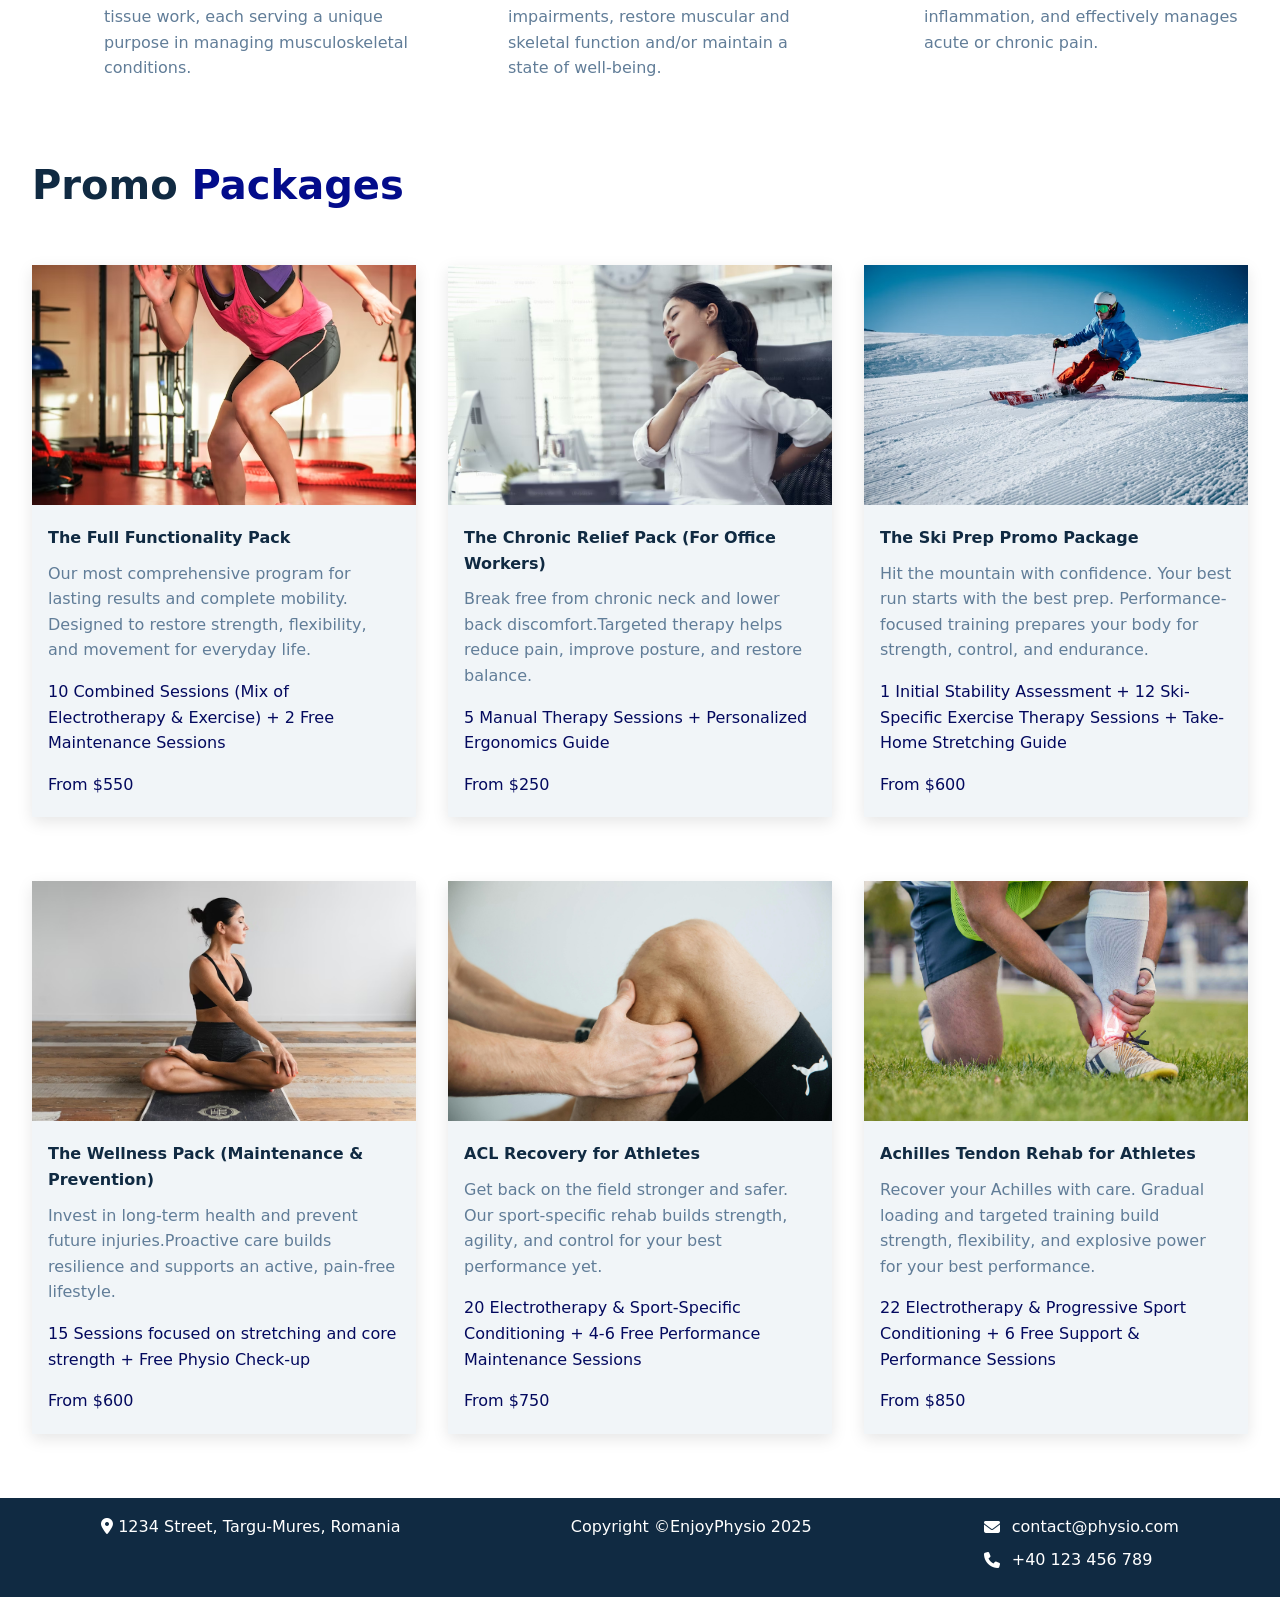
==== commit 56652ec3: "Add mobile and tablet responsivness" ====
--- a/index.html
+++ b/index.html
@@ -326,7 +326,7 @@
       </section>
       <footer class="footer">
         <div class="footer__address">
-          <p><i class="fas fa-map-marker-alt"></i> 1234 Street</p>
+          <p><i class="fas fa-map-marker-alt"></i> 1234 Street, Targu-Mures, Romania</p>
         </div>
         <div class="footer__copyright">
           <p>Copyright &copy;EnjoyPhysio <span id="date">2025</span></p>
--- a/styles.css
+++ b/styles.css
@@ -161,7 +161,7 @@
 }
 
 .section__title span {
-  color: #1800ad;
+  color: #030c8b;
 }
 
 .section__center {
@@ -203,10 +203,11 @@
 }
 
 .footer {
-  background: #0843c0b3;
+  background: #102a42;
   padding: 1rem;
   display: flex;
   justify-content: space-around;
+  color: white;
 }
 .footer__contact ul {
   list-style: none;
@@ -218,7 +219,6 @@
   display: flex;
   align-items: center;
   margin-bottom: 8px;
-  font-size: 16px;
 }
 
 .footer__contact li i {
@@ -228,7 +228,7 @@
 }
 
 .footer__contact a {
-  color: #102a42;
+  color: white;
   text-decoration: none;
 }
 
@@ -320,10 +320,22 @@
   margin-top: 1rem;
 }
 
-@media (max-width: 768px) {
+@media (max-width: 1024px) {
   body {
-    font-size: 14px;
+    font-size: 16px;
     line-height: 1.5;
+  }
+  .section__center {
+    display: block;
+  }
+  .hero-banner h1 {
+    font-size: 2rem;
+  }
+  .services-center {
+    grid-template-columns: 1fr 1fr;
+  }
+  .featured-center {
+    grid-template-columns: 1fr 1fr;
   }
 }
 
@@ -332,4 +344,41 @@
     font-size: 13px;
     line-height: 1.4;
   }
-}
+  h2 {
+    font-size: 2rem;
+  }
+  .header__menu {
+    display: none;
+  }
+  .header__icons {
+    display: none;
+  }
+  .nav-toggle {
+    display: block;
+    background: #0000;
+    border: none;
+    color: #1800ad;
+    cursor: pointer;
+    font-size: 1.5rem;
+    outline: none;
+  }
+  .services-center {
+    grid-template-columns: 1fr;
+  }
+  .featured-center {
+    grid-template-columns: 1fr;
+  }
+  .hero {
+    margin-top: 3rem;
+  }
+  .footer {
+    display: block;
+    text-align: center;
+  }
+  .footer__contact li {
+    display: block;
+  }
+  .footer div {
+    margin-top: 0.5rem;
+  }
+}
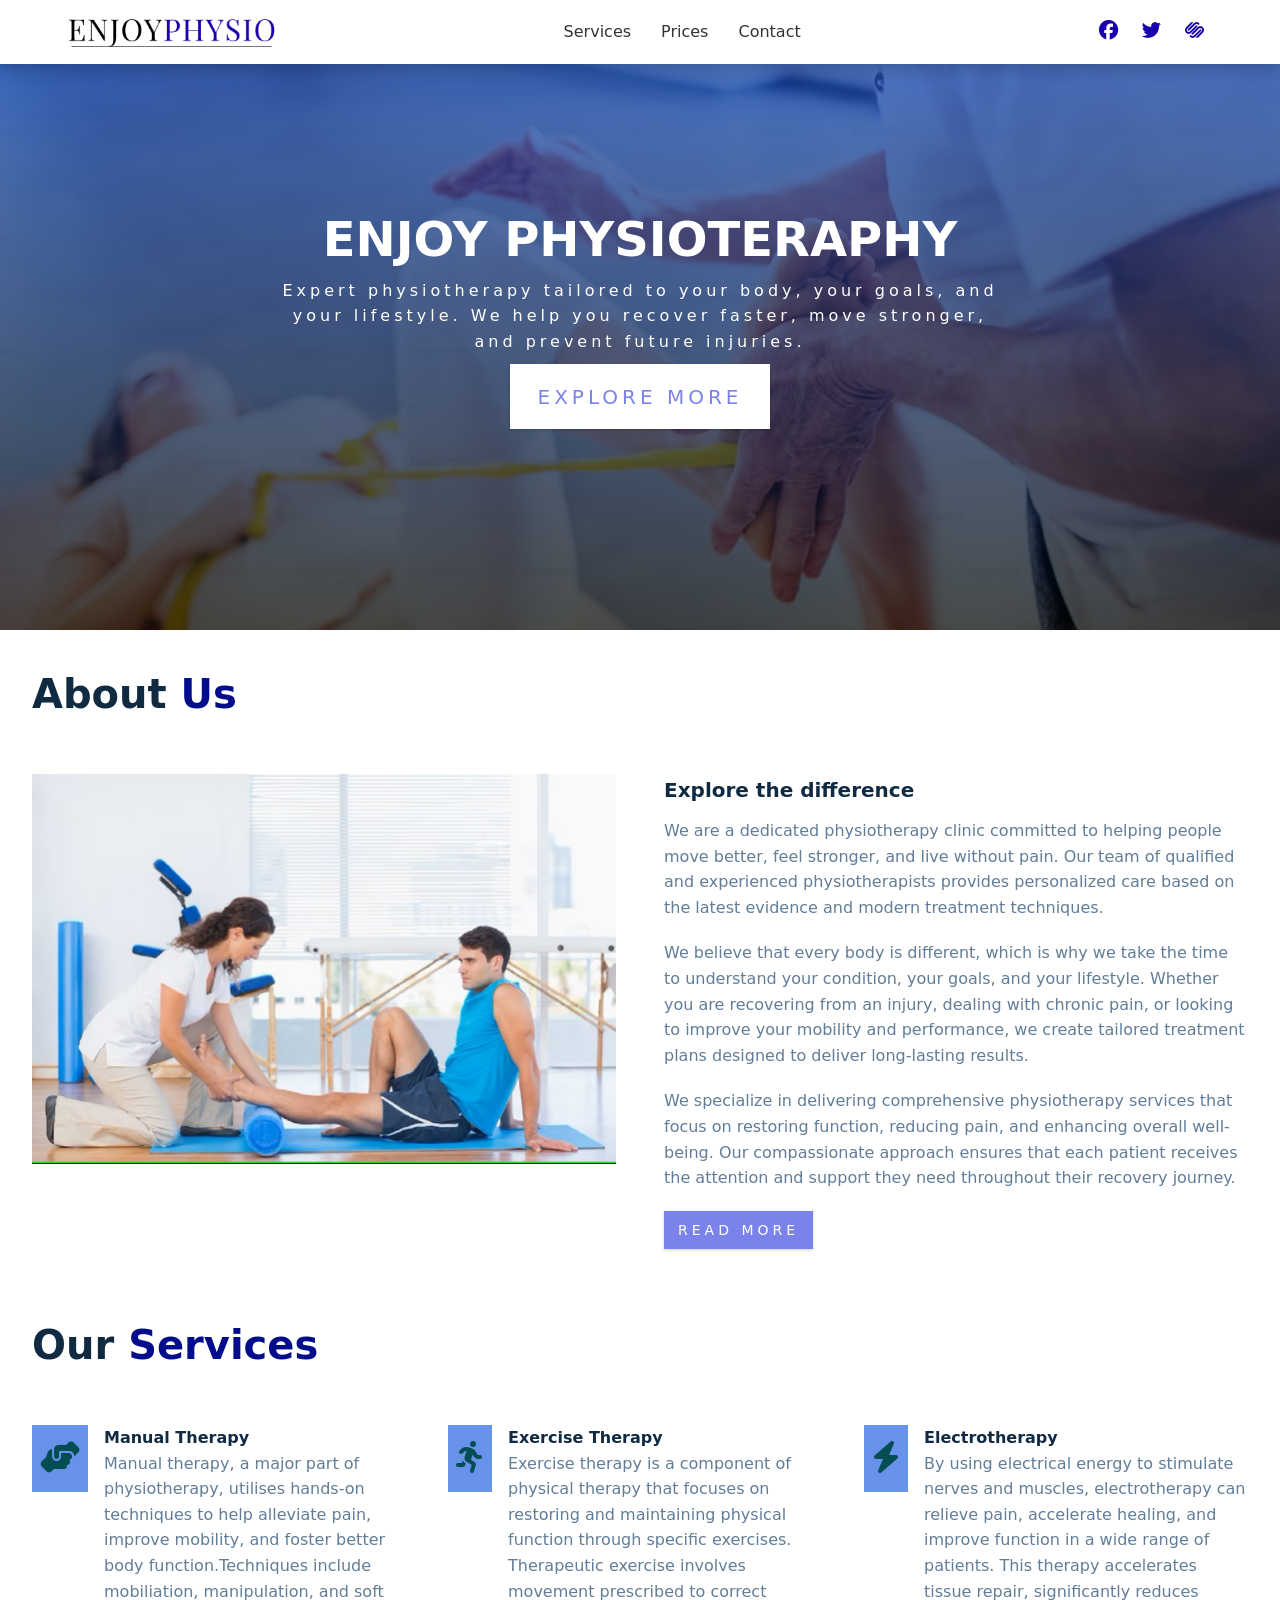
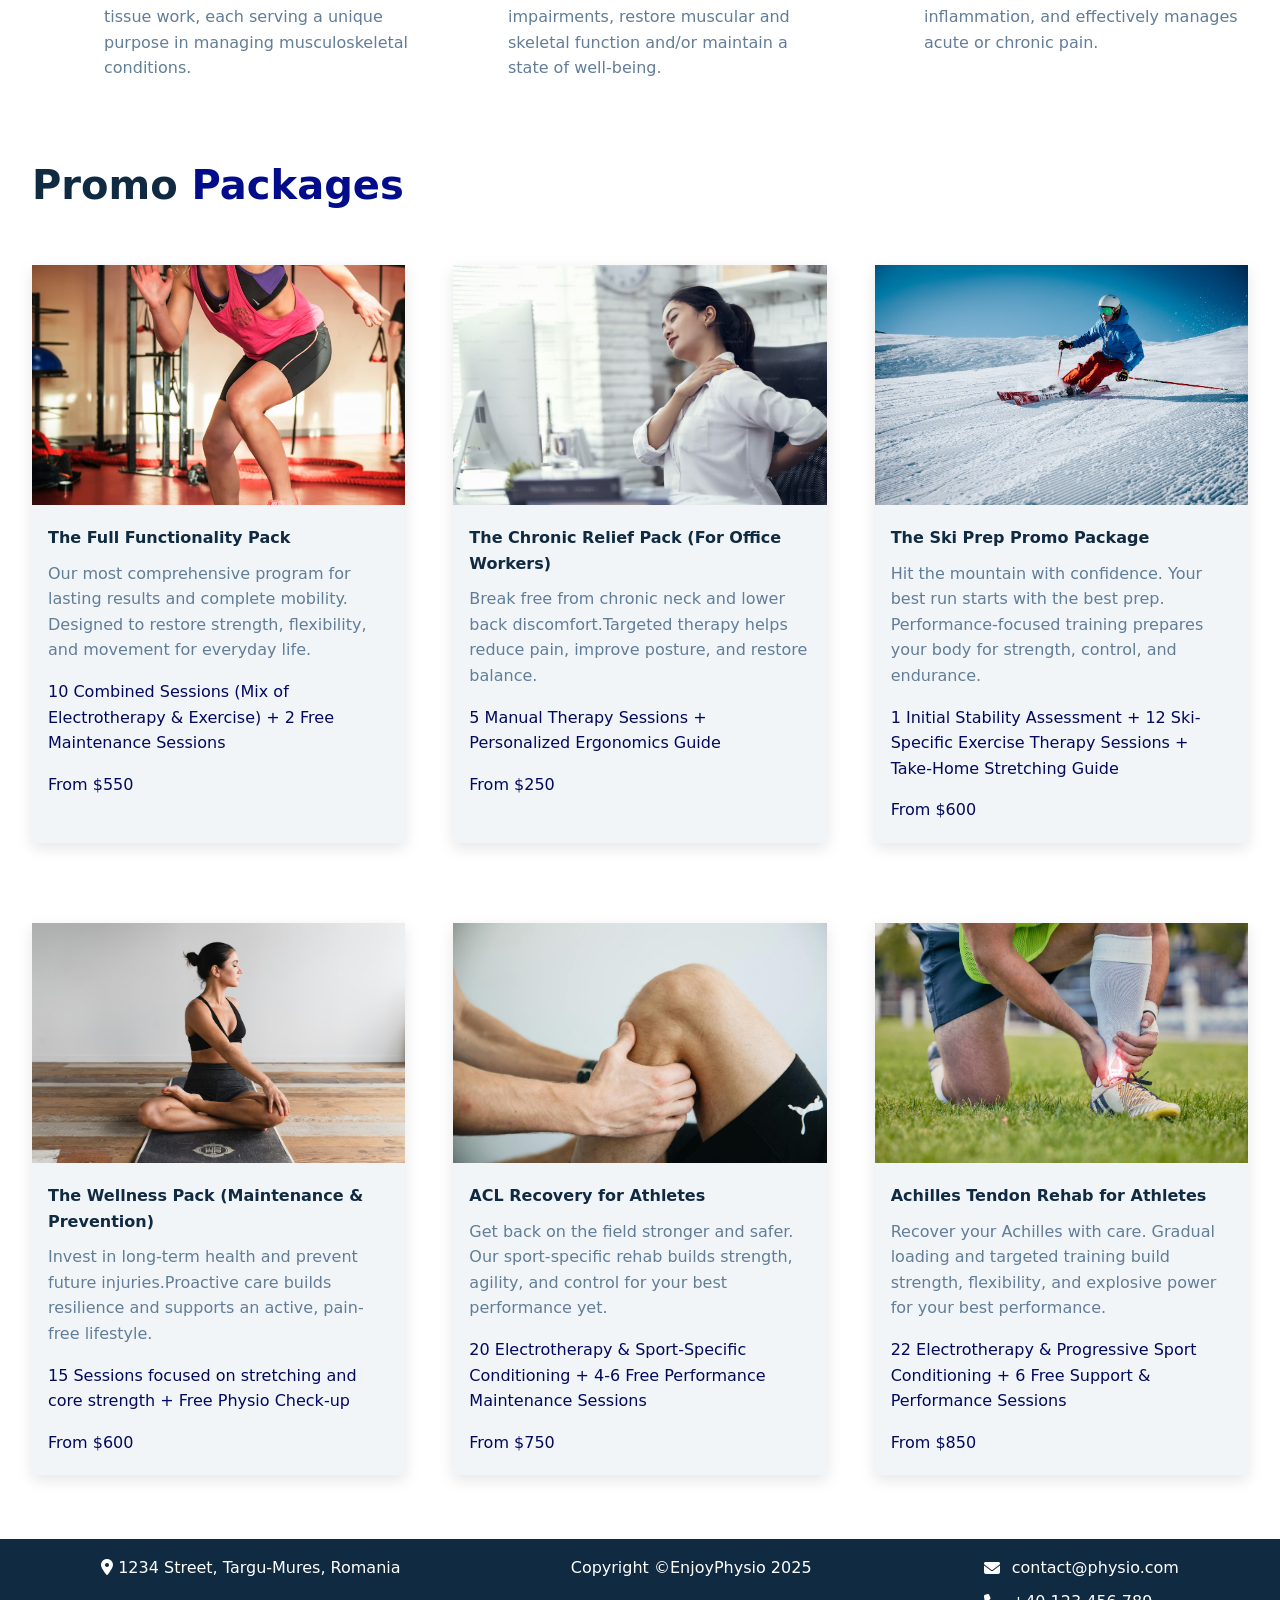
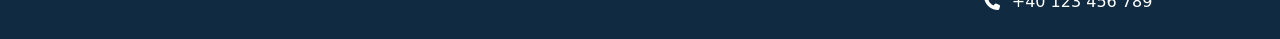
==== commit 4a559d09: "Add contact us page" ====
--- a/index.html
+++ b/index.html
@@ -69,7 +69,7 @@
         </button>
       </nav>
     </header>
-    <main>
+    <main id="main">
       <section class="hero" id="home">
         <div class="hero-banner">
           <h1>Enjoy Physioteraphy</h1>
--- a/styles.css
+++ b/styles.css
@@ -35,7 +35,7 @@
 }
 .header__nav {
   width: 90%;
-  max-width: 1200px;
+  max-width: 1400px;
   margin: 0 auto;
   display: flex;
   justify-content: space-between;
@@ -85,7 +85,6 @@
 
 .section {
   padding: 2rem 0;
-
   width: 95vw;
   margin: 0 auto;
   max-width: 1400px;
@@ -131,6 +130,7 @@
   cursor: pointer;
   box-shadow: 0 1px 3px rgba(0, 0, 0, 0.2);
 }
+
 .btn:hover {
   color: #b0b9e9;
   background: #4950be;
@@ -272,7 +272,7 @@
 .featured-center {
   display: grid;
   grid-template-columns: 1fr 1fr 1fr;
-  gap: 2rem;
+  gap: 3rem;
   margin: 0 auto;
   max-width: 1400px;
 }
@@ -283,13 +283,16 @@
   margin-bottom: 2rem;
   transition: all 0.3s linear;
 }
+
 .section__card:hover {
   box-shadow: 0 5px 15px rgba(0, 0, 0, 0.2);
   transform: scale(1.02);
 }
+
 .section__card__container {
   position: relative;
 }
+
 .section__card__img {
   display: block;
   width: 100%;
@@ -300,6 +303,7 @@
 .section__card__info {
   padding: 1.25rem 1rem;
 }
+
 .section__card__title {
   display: flex;
   flex-wrap: wrap;
@@ -316,9 +320,55 @@
 .section__card__title ~ p {
   color: #617d98;
 }
+
 .section__card__footer p:nth-of-type(2) {
   margin-top: 1rem;
 }
+
+
+/* services page css*/
+
+
+/*contact us page css*/
+.section__text{
+  margin-top: 3rem;
+}
+.contact__form{
+  display: grid;
+  grid-template-columns: 1fr 1fr;
+  gap:2rem;
+}
+
+.contact__form img{
+  height: 20rem;
+  max-width: 100%;
+  object-fit: cover;
+}
+
+#contact-form{
+  display: grid;
+  grid-template-columns: 1fr;
+}
+
+#contact-form label{
+  display: block;
+  position: relative;
+}
+
+#contact-form input{
+  margin: 15px 0;
+  font-size: 16px;
+  padding: 10px;
+  width: 70%;
+  border: 1px solid rgb(0, 7, 7);
+  color: white;
+  border-radius: 5px;
+}
+
+.btn__message{
+  width: 50%;
+}
+
 
 @media (max-width: 1024px) {
   body {
@@ -336,6 +386,9 @@
   }
   .featured-center {
     grid-template-columns: 1fr 1fr;
+  }
+  .section__info {
+    margin-top: 1rem;
   }
 }
 
@@ -371,6 +424,9 @@
   .hero {
     margin-top: 3rem;
   }
+  .hero__btn {
+    font-size: 1rem;
+  }
   .footer {
     display: block;
     text-align: center;
@@ -381,4 +437,14 @@
   .footer div {
     margin-top: 0.5rem;
   }
-}
+
+  /* contact*/
+  .contact__form img{
+    display: none;
+  }
+  .contact__form{
+    display: block;
+    padding: 1rem;
+  }
+
+}
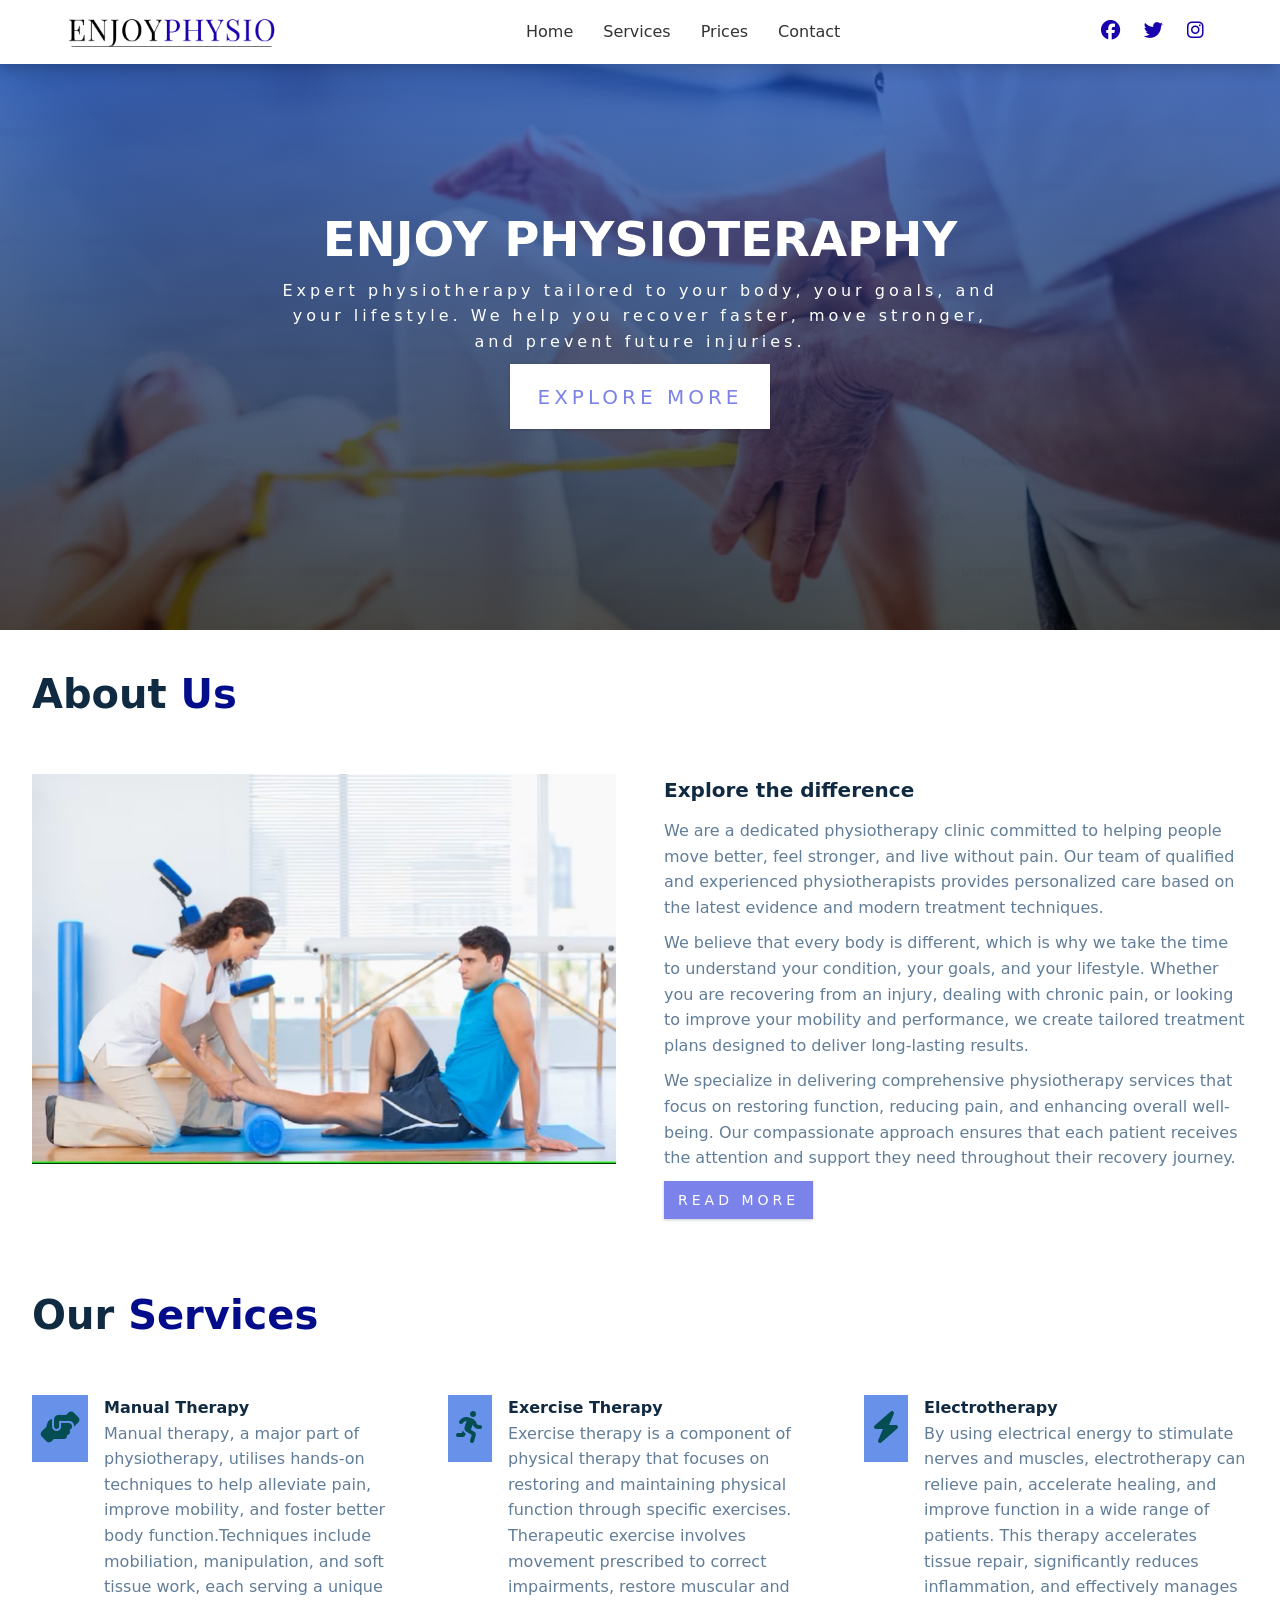
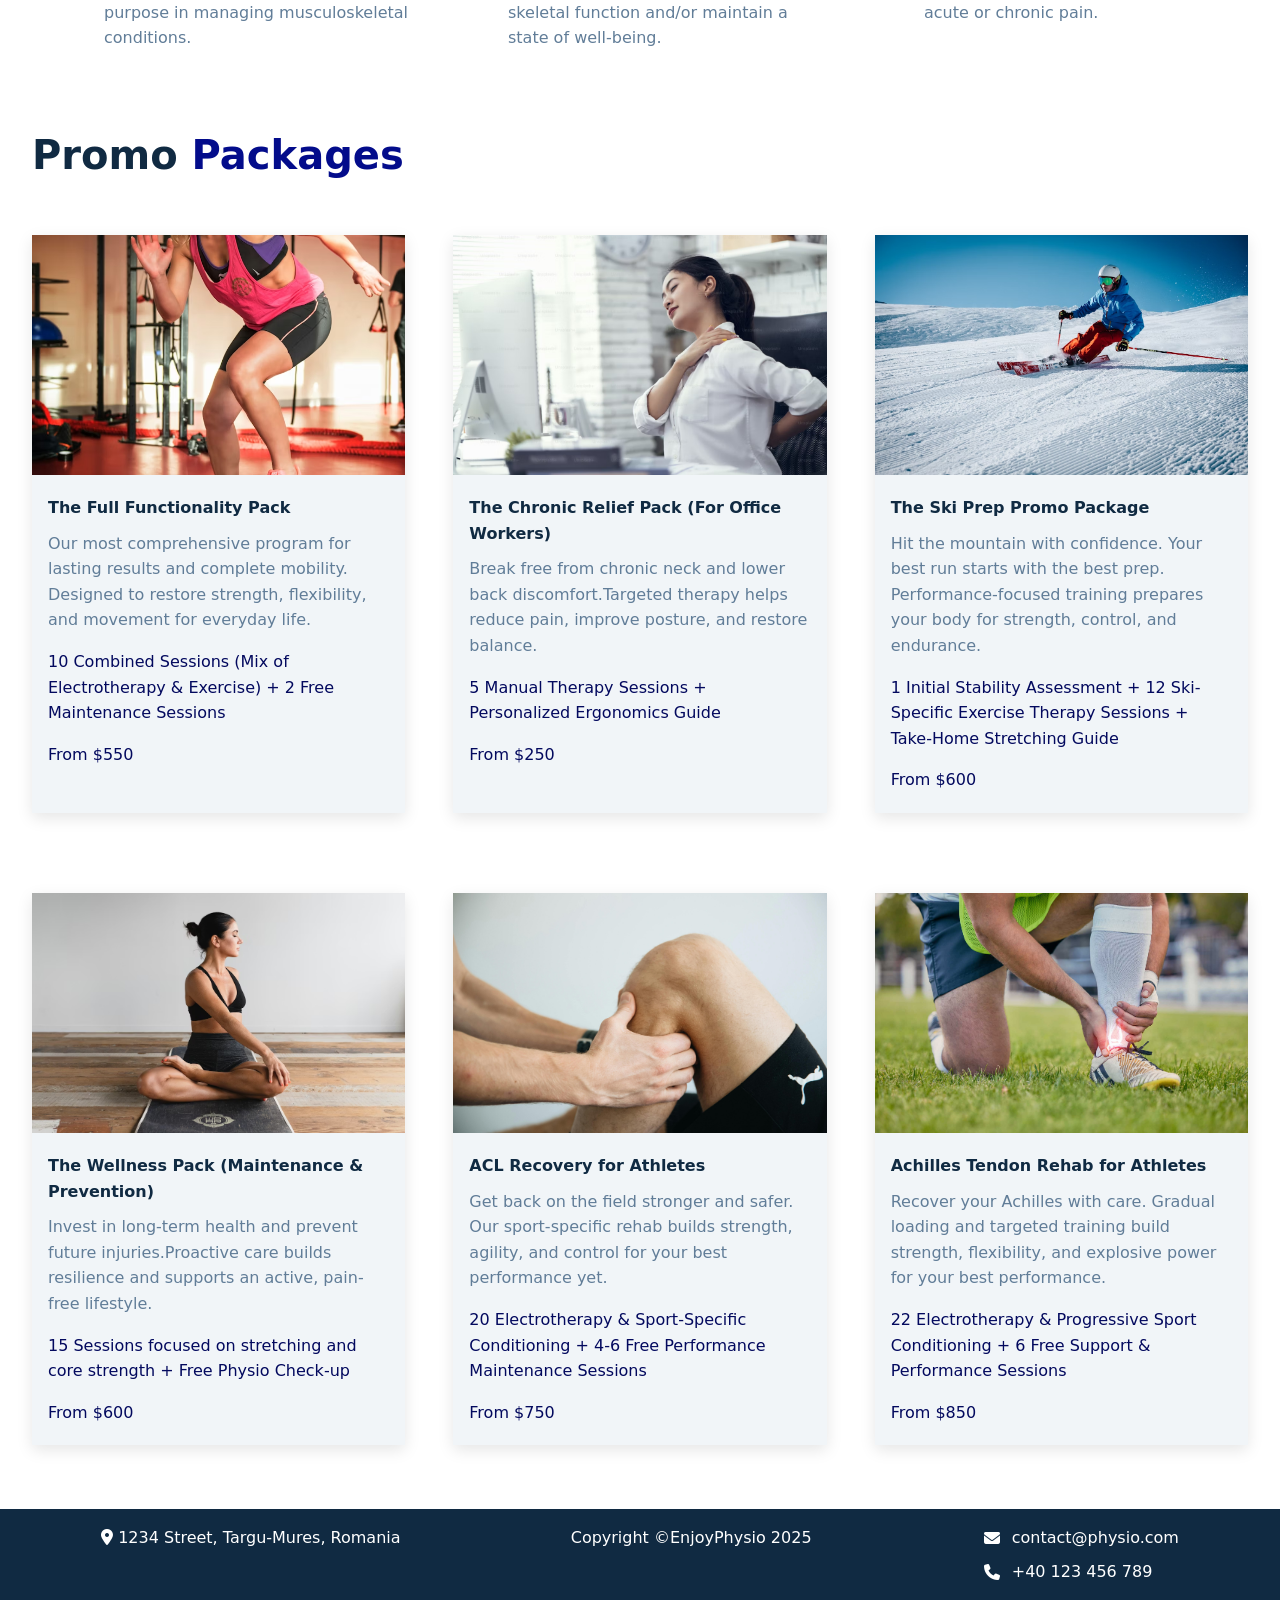
==== commit 3557b7c3: "Add services for Service Page" ====
--- a/index.html
+++ b/index.html
@@ -23,6 +23,9 @@
         </a>
         <ul class="header__menu">
           <li>
+            <a href="/">Home</a>
+          </li>
+          <li>
             <a href="pages/services.html">Services</a>
           </li>
           <li>
@@ -55,16 +58,16 @@
           </li>
           <li>
             <a
-              href="https://www.squarespace.com"
+              href="https://www.instagram.com"
               target="_blank"
               rel="noreferrer"
               class="header__icon"
             >
-              <i class="fab fa-squarespace"></i>
+              <i class="fa-brands fa-instagram"></i>
             </a>
           </li>
         </ul>
-        <button type="button" class="nav-toggle" id="nav-toggle">
+        <button type="button" class="nav-toggle" id="nav-toggle" title="Toggle navigation menu">
           <i class="fas fa-bars"></i>
         </button>
       </nav>
@@ -113,7 +116,7 @@
               patient receives the attention and support they need throughout
               their recovery journey.
             </p>
-            <a href="#about" class="btn section__btn">Read more</a>
+            <a href="pages/services.html" class="btn section__btn">Read more</a>
           </article>
         </div>
       </section>
@@ -324,23 +327,26 @@
           </article>
         </div>
       </section>
-      <footer class="footer">
-        <div class="footer__address">
-          <p><i class="fas fa-map-marker-alt"></i> 1234 Street, Targu-Mures, Romania</p>
-        </div>
-        <div class="footer__copyright">
-          <p>Copyright &copy;EnjoyPhysio <span id="date">2025</span></p>
-        </div>
-        <div class="footer__contact">
-          <ul>
-            <li>
-              <i class="fas fa-envelope"></i>
-              <a href="mailto:contact@physio.com">contact@physio.com</a>
-            </li>
-            <li><i class="fas fa-phone"></i> +40 123 456 789</li>
-          </ul>
-        </div>
-      </footer>
     </main>
+    <footer class="footer">
+      <div class="footer__address">
+        <p>
+          <i class="fas fa-map-marker-alt"></i> 1234 Street, Targu-Mures,
+          Romania
+        </p>
+      </div>
+      <div class="footer__copyright">
+        <p>Copyright &copy;EnjoyPhysio <span id="date">2025</span></p>
+      </div>
+      <div class="footer__contact">
+        <ul>
+          <li>
+            <i class="fas fa-envelope"></i>
+            <a href="mailto:contact@physio.com">contact@physio.com</a>
+          </li>
+          <li><i class="fas fa-phone"></i> +40 123 456 789</li>
+        </ul>
+      </div>
+    </footer>
   </body>
 </html>
--- a/styles.css
+++ b/styles.css
@@ -5,6 +5,10 @@
 }
 html {
   scroll-behavior: smooth;
+  height: 100%;
+}
+#main {
+  flex: 1;
 }
 body {
   width: 100%;
@@ -17,6 +21,9 @@
   font-weight: 400;
   line-height: 1.6;
   color: #102a42;
+  display: flex;
+  flex-direction: column;
+  height: 100%;
 }
 
 .header {
@@ -155,7 +162,9 @@
   text-transform: capitalize;
   margin-bottom: 3rem;
 }
-
+h1 {
+  font-size: 2.7rem;
+}
 h2 {
   font-size: 2.5rem;
 }
@@ -181,7 +190,7 @@
 
 .section__info p {
   color: #617d98;
-  margin-bottom: 20px;
+  margin-bottom: 10px;
 }
 
 h3 {
@@ -253,6 +262,7 @@
   font-size: 2rem;
   margin-bottom: 1.5rem;
   padding: 0.5rem;
+
 }
 
 .article__info {
@@ -325,50 +335,161 @@
   margin-top: 1rem;
 }
 
-
-/* services page css*/
-
-
-/*contact us page css*/
-.section__text{
-  margin-top: 3rem;
-}
-.contact__form{
+/* services page */
+.carousel-items {
+  display: flex;
+  transition: transform 0.5s ease-in-out;
+  width: 100%;
+  height: 100%;
+}
+.carousel-items img {
+  width: 100%;
+  height: 100%;
+  object-fit: cover;
+  display: block;
+}
+.hero__services {
+  margin-top: 7rem;
+}
+.images__container {
+  position: relative;
+  width: 90%;
+  height: 400px;
+  overflow: hidden;
+  max-width: 800px;
+  border-radius: 10px;
+  margin-left: 4rem;
+}
+.btn.prev,
+.btn.next {
+  position: absolute;
+  top: 50%;
+  transform: translateY(-50%);
+  background-color: rgba(0, 0, 0, 0.5);
+  color: white;
+  border: none;
+  font-size: 2rem;
+  padding: 0 1rem;
+  cursor: pointer;
+  z-index: 10;
+  height: 100%;
+  width: 40px;
+}
+
+.btn.prev:hover,
+.btn.next:hover {
+  background-color: rgba(0, 0, 0, 0.8);
+}
+
+.prev {
+  left: 0;
+}
+
+.next {
+  right: 0;
+}
+
+.hero__services__container {
   display: grid;
   grid-template-columns: 1fr 1fr;
-  gap:2rem;
-}
-
-.contact__form img{
+  gap: 2rem;
+  align-items: center;
+}
+
+.service__card {
+  display: flex;
+  gap: 1rem;
+      margin: 2rem 0;
+  border: 1px solid #ddd;
+  border-radius: 0.75rem;
+  padding: 0.5rem;
+  align-items: flex-start;
+}
+.service__card__image {
+  width: 16rem;
+  height: 16rem;
+  flex-shrink: 0;
+}
+.service__card__image img {
+  width: 100%;
+  display: block;
+  object-fit: cover;
+  border-radius: 0.5rem;
+  height: 100%;
+}
+
+.service__card__text {
+  display: flex;
+  flex-wrap: wrap;
+  padding :1rem;
+  gap: 0.5rem;
+}
+
+.service__card__text-amenities {
+  display: flex;
+  gap: 1.25rem;
+  flex-wrap: wrap;
+  margin: 0;
+  padding: 0;
+}
+.service__card__text-amenities li {
+  display: flex;
+  gap: 0.5rem;
+
+  line-height: 1.3;
+  align-items: center;
+  
+  justify-content: center;
+  flex-wrap: nowrap;
+}
+.amenities__icon{
+  min-width: 20px;
+  color: #2caeba;
+
+  display: inline-block;
+
+  font-size: 0.85rem;
+}
+/*contact us page css*/
+.section__text {
+  margin-top: 3rem;
+}
+.contact__form {
+  display: grid;
+  grid-template-columns: 1fr 1fr;
+  gap: 2rem;
+  margin: 2rem 0;
+}
+
+.contact__form img {
   height: 20rem;
   max-width: 100%;
-  object-fit: cover;
-}
-
-#contact-form{
+}
+
+#contact-form {
   display: grid;
   grid-template-columns: 1fr;
 }
 
-#contact-form label{
+#contact-form label {
   display: block;
   position: relative;
 }
 
-#contact-form input{
+#contact-form input {
   margin: 15px 0;
   font-size: 16px;
   padding: 10px;
   width: 70%;
   border: 1px solid rgb(0, 7, 7);
-  color: white;
+  color: black;
   border-radius: 5px;
 }
 
-.btn__message{
+.btn__message {
   width: 50%;
-}
-
+  margin-top: 0.5rem;
+}
 
 @media (max-width: 1024px) {
   body {
@@ -388,7 +509,7 @@
     grid-template-columns: 1fr 1fr;
   }
   .section__info {
-    margin-top: 1rem;
+    margin-top: 2rem;
   }
 }
 
@@ -439,12 +560,11 @@
   }
 
   /* contact*/
-  .contact__form img{
+  .contact__form img {
     display: none;
   }
-  .contact__form{
+  .contact__form {
     display: block;
     padding: 1rem;
   }
-
-}
+}
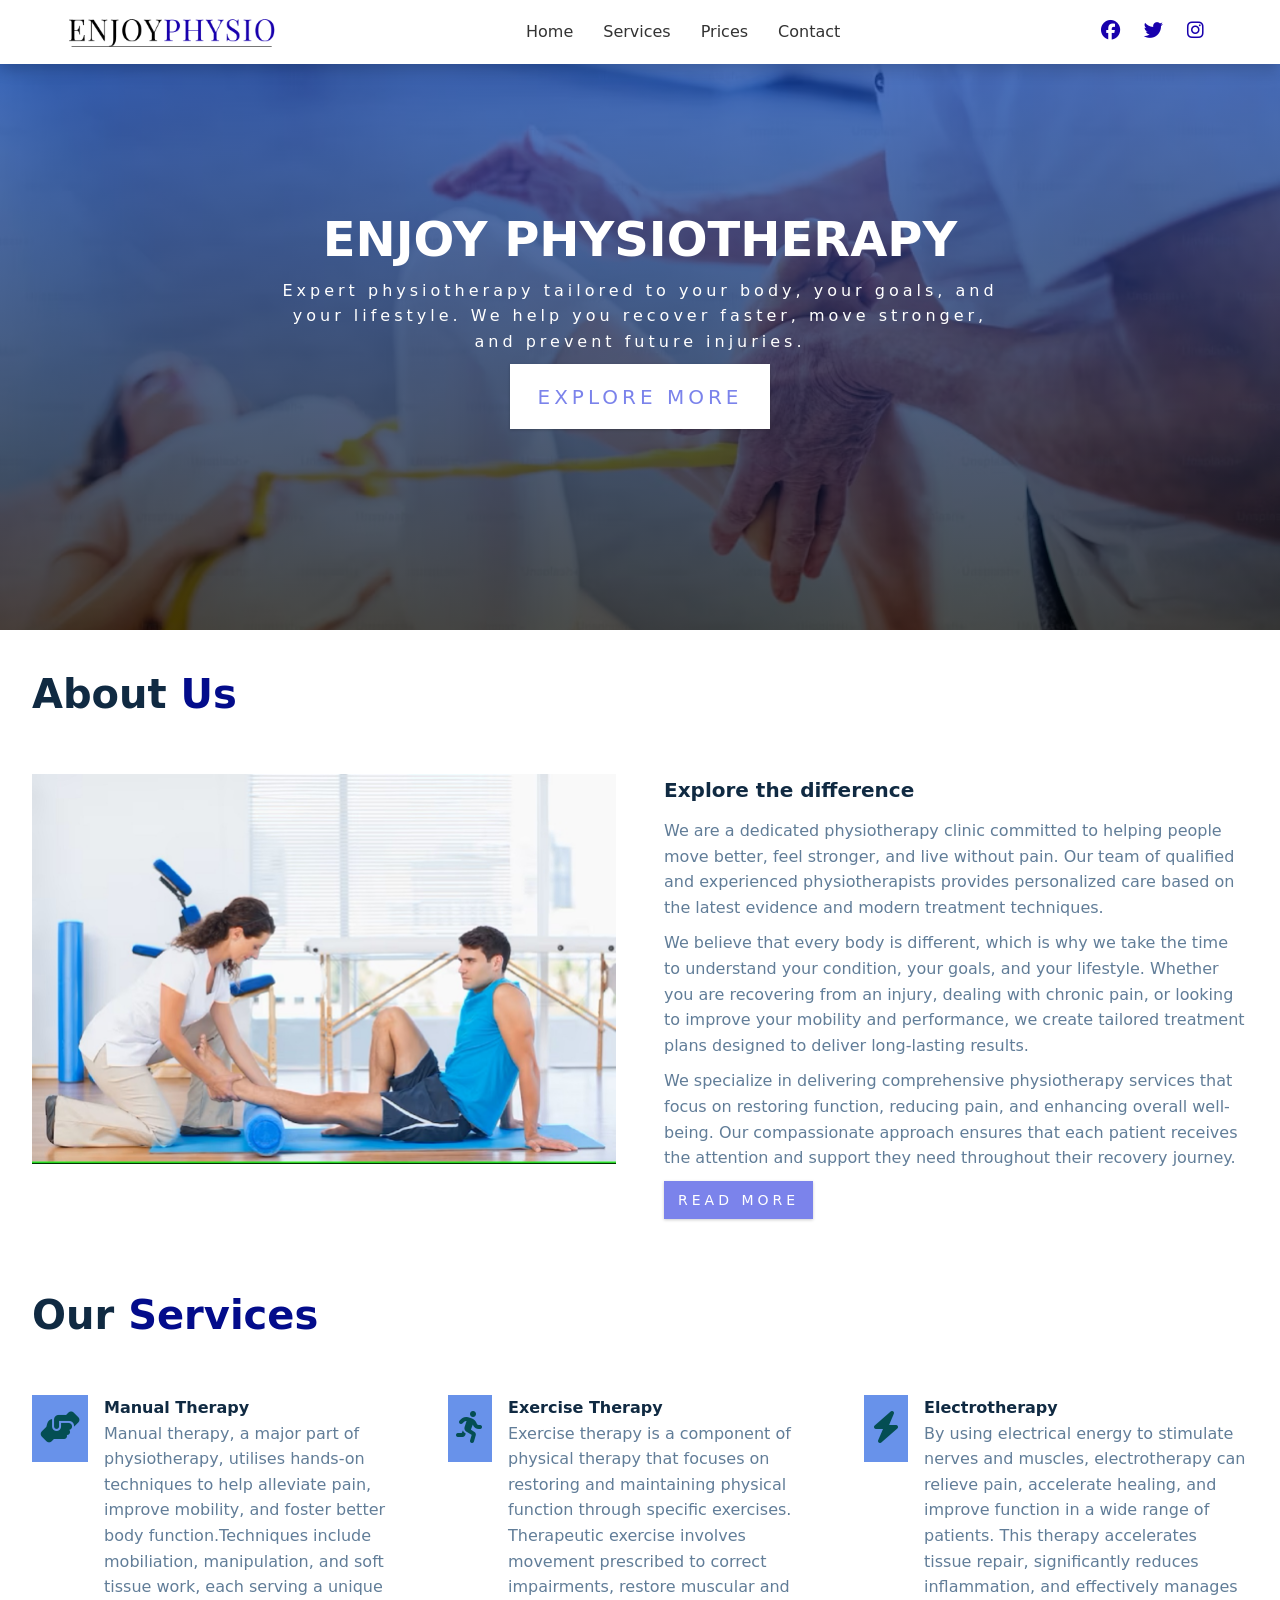
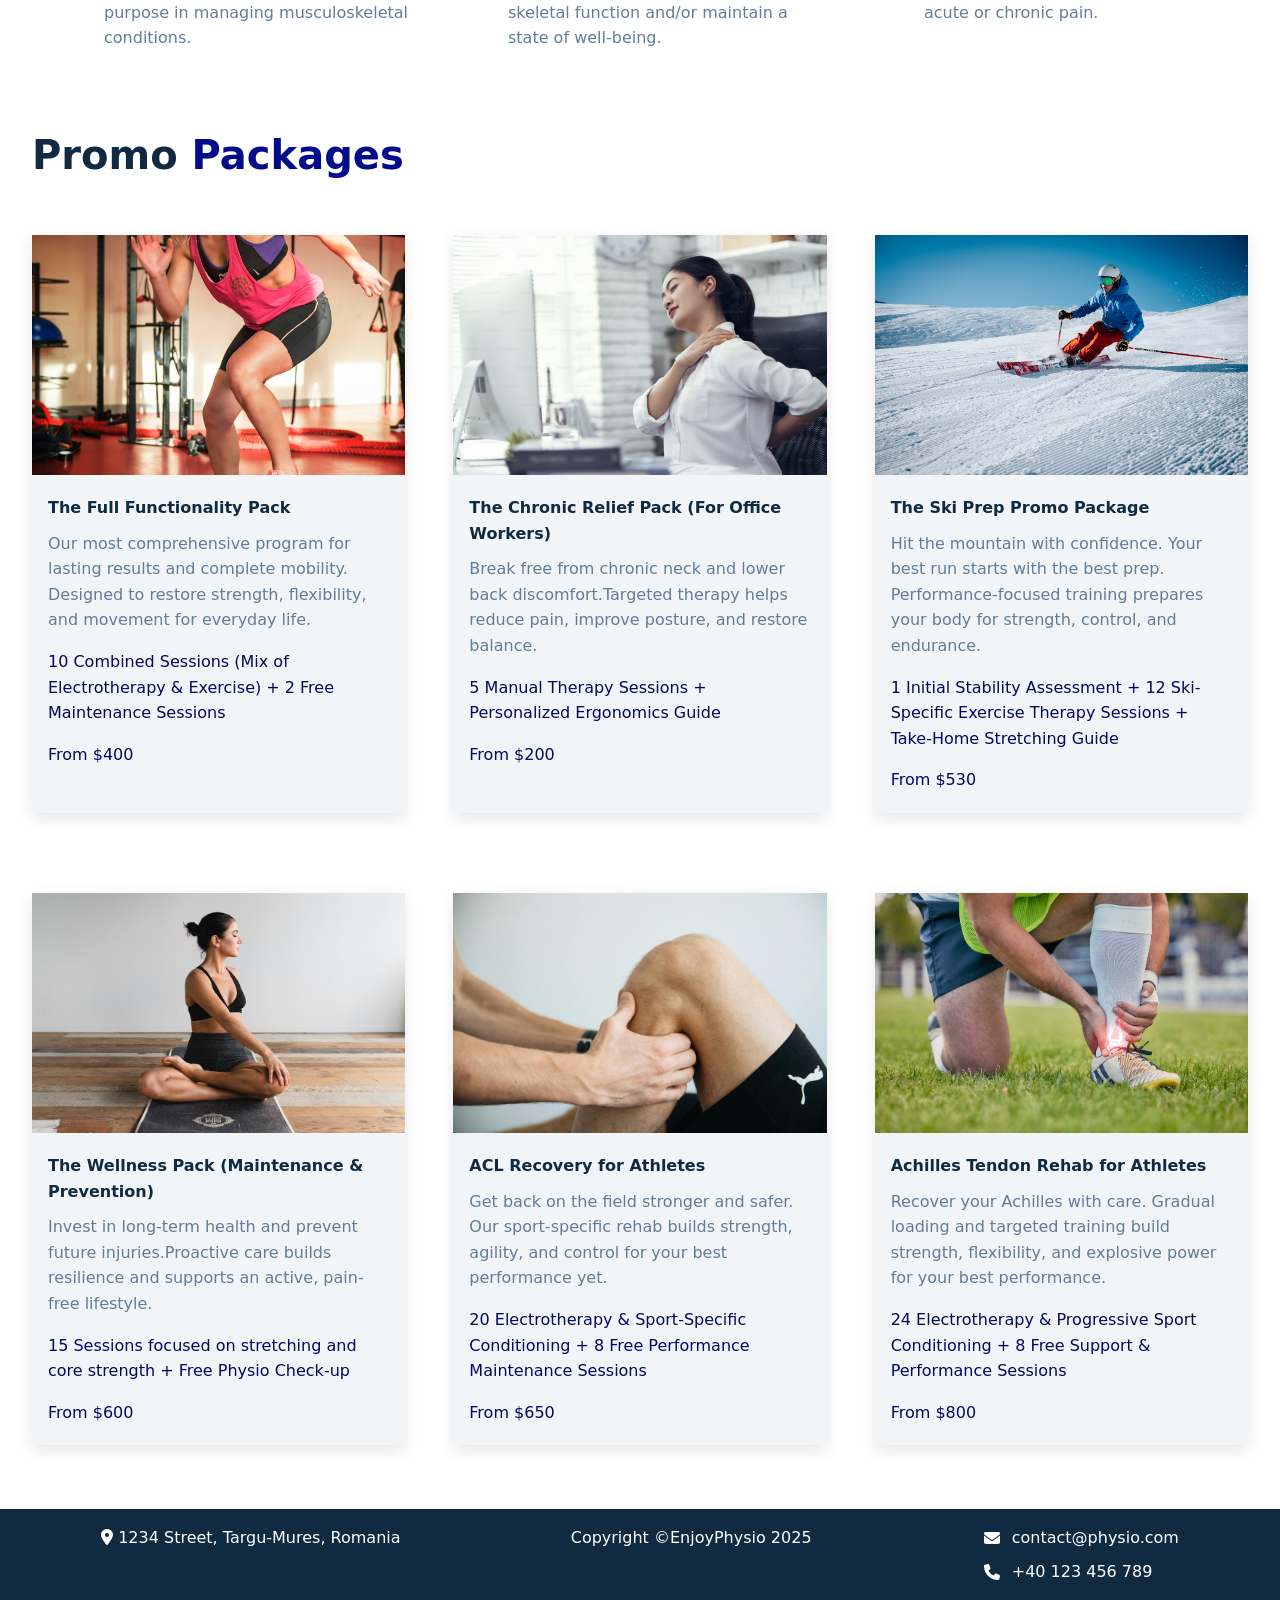
==== commit cf507205: "Add Prices page" ====
--- a/index.html
+++ b/index.html
@@ -75,7 +75,7 @@
     <main id="main">
       <section class="hero" id="home">
         <div class="hero-banner">
-          <h1>Enjoy Physioteraphy</h1>
+          <h1>Enjoy Physiotherapy</h1>
           <p>
             Expert physiotherapy tailored to your body, your goals, and your
             lifestyle. We help you recover faster, move stronger, and prevent
@@ -195,7 +195,7 @@
                   10 Combined Sessions (Mix of Electrotherapy & Exercise) + 2
                   Free Maintenance Sessions
                 </p>
-                <p>From $550</p>
+                <p>From $400</p>
               </div>
             </div>
           </article>
@@ -217,7 +217,7 @@
               </p>
               <div class="section__card__footer">
                 <p>5 Manual Therapy Sessions + Personalized Ergonomics Guide</p>
-                <p>From $250</p>
+                <p>From $200</p>
               </div>
             </div>
           </article>
@@ -243,7 +243,7 @@
                   1 Initial Stability Assessment + 12 Ski-Specific Exercise
                   Therapy Sessions + Take-Home Stretching Guide
                 </p>
-                <p>From $600</p>
+                <p>From $530</p>
               </div>
             </div>
           </article>
@@ -292,10 +292,10 @@
               </p>
               <div class="section__card__footer">
                 <p>
-                  20 Electrotherapy & Sport-Specific Conditioning + 4-6 Free
+                  20 Electrotherapy & Sport-Specific Conditioning + 8 Free
                   Performance Maintenance Sessions
                 </p>
-                <p>From $750</p>
+                <p>From $650</p>
               </div>
             </div>
           </article>
@@ -318,10 +318,10 @@
               </p>
               <div class="section__card__footer">
                 <p>
-                  22 Electrotherapy & Progressive Sport Conditioning + 6 Free
+                  24 Electrotherapy & Progressive Sport Conditioning + 8 Free
                   Support & Performance Sessions
                 </p>
-                <p>From $850</p>
+                <p>From $800</p>
               </div>
             </div>
           </article>
--- a/styles.css
+++ b/styles.css
@@ -139,7 +139,6 @@
 }
 
 .btn:hover {
-  color: #b0b9e9;
   background: #4950be;
 }
 
@@ -190,7 +189,7 @@
 
 .section__info p {
   color: #617d98;
-  margin-bottom: 10px;
+  margin: 10px 0;
 }
 
 h3 {
@@ -262,7 +261,6 @@
   font-size: 2rem;
   margin-bottom: 1.5rem;
   padding: 0.5rem;
-
 }
 
 .article__info {
@@ -399,11 +397,12 @@
 .service__card {
   display: flex;
   gap: 1rem;
-      margin: 2rem 0;
+  margin: 1rem 0 2rem 0;
   border: 1px solid #ddd;
   border-radius: 0.75rem;
   padding: 0.5rem;
   align-items: flex-start;
+  transition:  0.3s linear;
 }
 .service__card__image {
   width: 16rem;
@@ -421,8 +420,9 @@
 .service__card__text {
   display: flex;
   flex-wrap: wrap;
-  padding :1rem;
+  padding: 1rem;
   gap: 0.5rem;
+  margin: 0;
 }
 
 .service__card__text-amenities {
@@ -435,20 +435,53 @@
 .service__card__text-amenities li {
   display: flex;
   gap: 0.5rem;
-
   line-height: 1.3;
   align-items: center;
-  
   justify-content: center;
   flex-wrap: nowrap;
 }
-.amenities__icon{
+.amenities__icon {
   min-width: 20px;
-  color: #2caeba;
-
+  color: #1800ad;
   display: inline-block;
-
   font-size: 0.85rem;
+}
+.service__card:hover{
+  box-shadow: 0 5px 15px rgba(0, 0, 0, 0.2);
+  transform: scale(1.02);
+}
+/*prices*/
+.section__table{
+  border-collapse: collapse;
+  width: 100%;
+  box-shadow: 0 0 5px rgba(0, 0, 0, .25);
+  margin: 5rem 0 2rem 0;
+}
+
+table th, table td {
+  font-size: 1rem;
+  padding: 0.75rem;
+  text-align: center;
+   border-bottom: 1px solid #ddd;
+}
+tbody tr:nth-child(even){
+  background-color: #f2f2f2;
+}
+thead tr {
+  background-color: #4950be;
+}
+tbody tr:hover{
+  background-color: #4950be;
+  color: white;
+}
+.section__container{
+  display: flex;
+  flex-direction: column;
+  align-items: center;
+}
+.btn__book{
+  width: 20%;
+  padding: 0.75rem;
 }
 /*contact us page css*/
 .section__text {
@@ -511,6 +544,16 @@
   .section__info {
     margin-top: 2rem;
   }
+  .service__card {
+    flex-direction: column;
+  }
+  .service__card__text {
+    margin: 0;
+  }
+  .service__card__image {
+    width: 100%;
+  }
+ 
 }
 
 @media (max-width: 480px) {
@@ -567,4 +610,27 @@
     display: block;
     padding: 1rem;
   }
-}
+  /*service*/
+  .service__card {
+    flex-direction: column;
+  }
+  .service__card__text {
+    margin: 0;
+  }
+  .service__card__image {
+    width: 100%;
+  }
+  .hero__services {
+    margin-top: 6rem;
+    padding: 0;
+  }
+  .hero__services__container {
+    display: block;
+  }
+  .images__container {
+    display: none;
+  }
+  table th, table td{
+    font-size: 14px;
+  }
+}
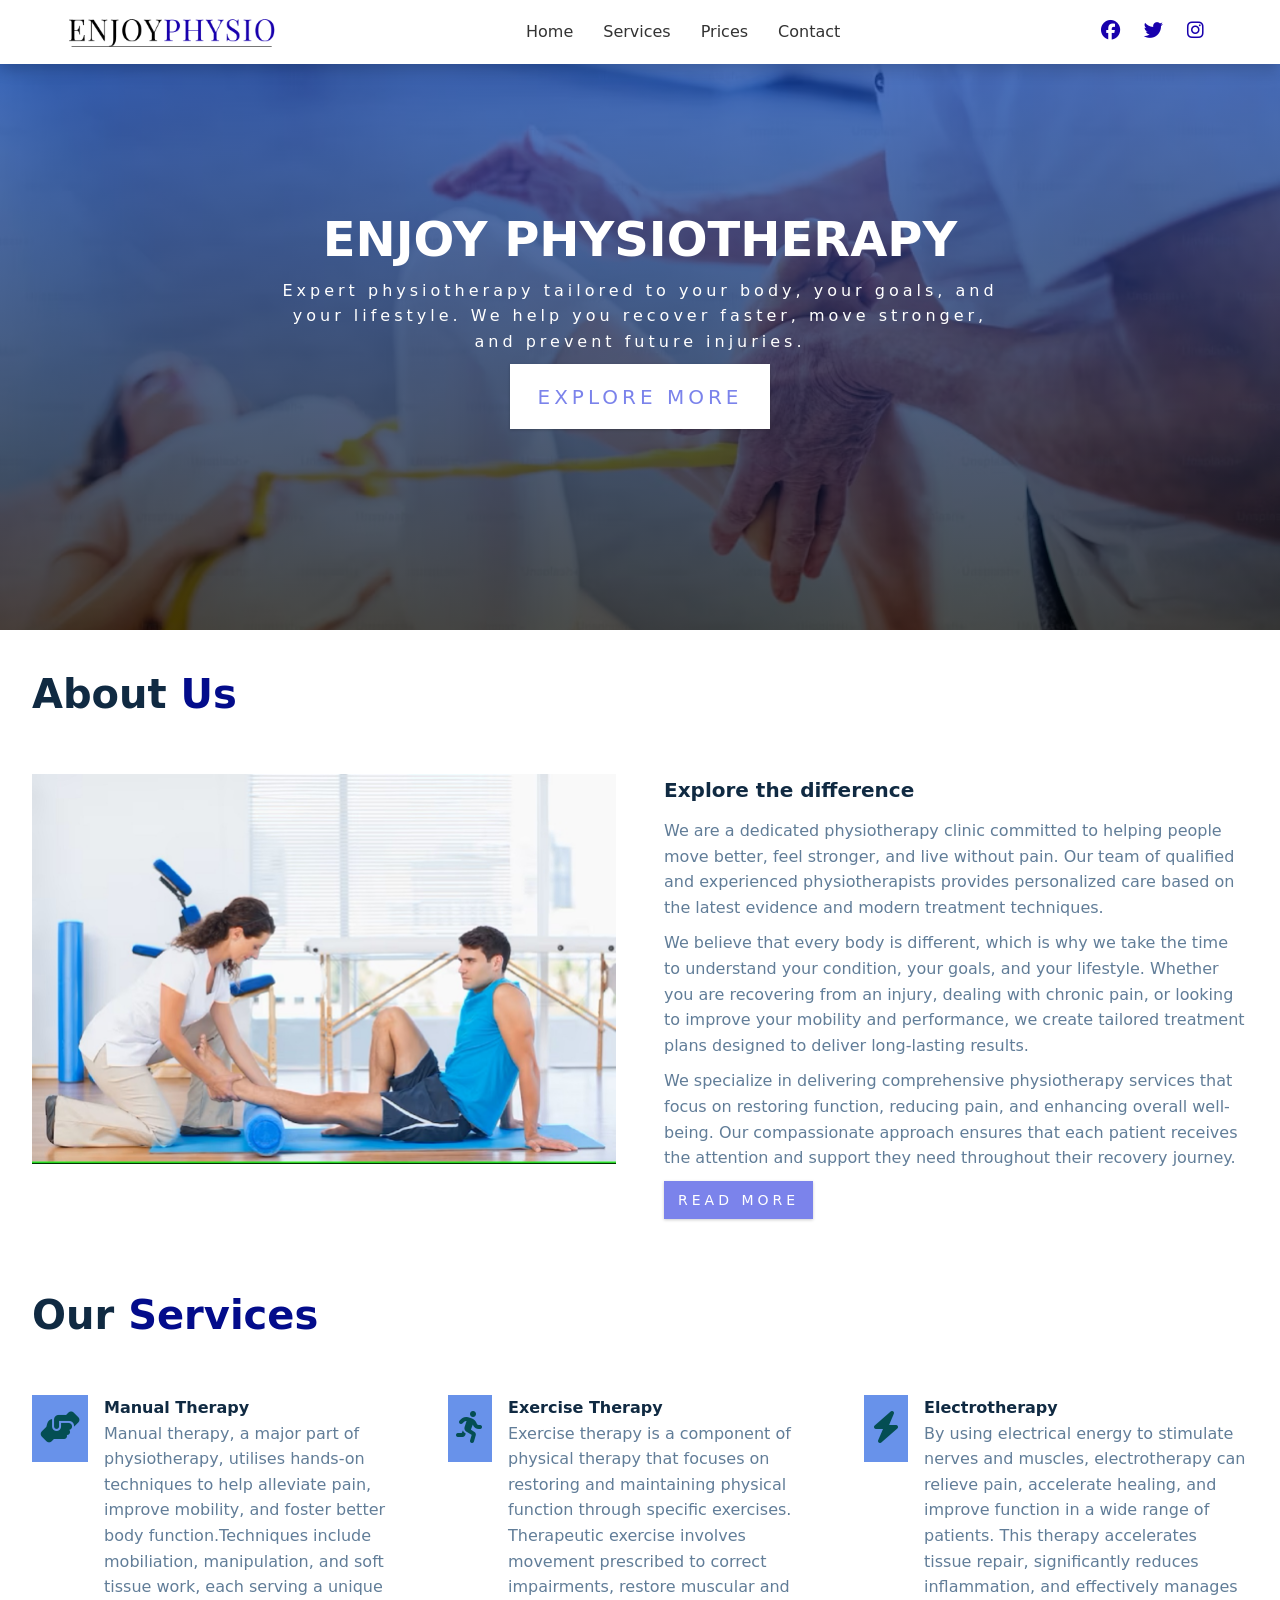
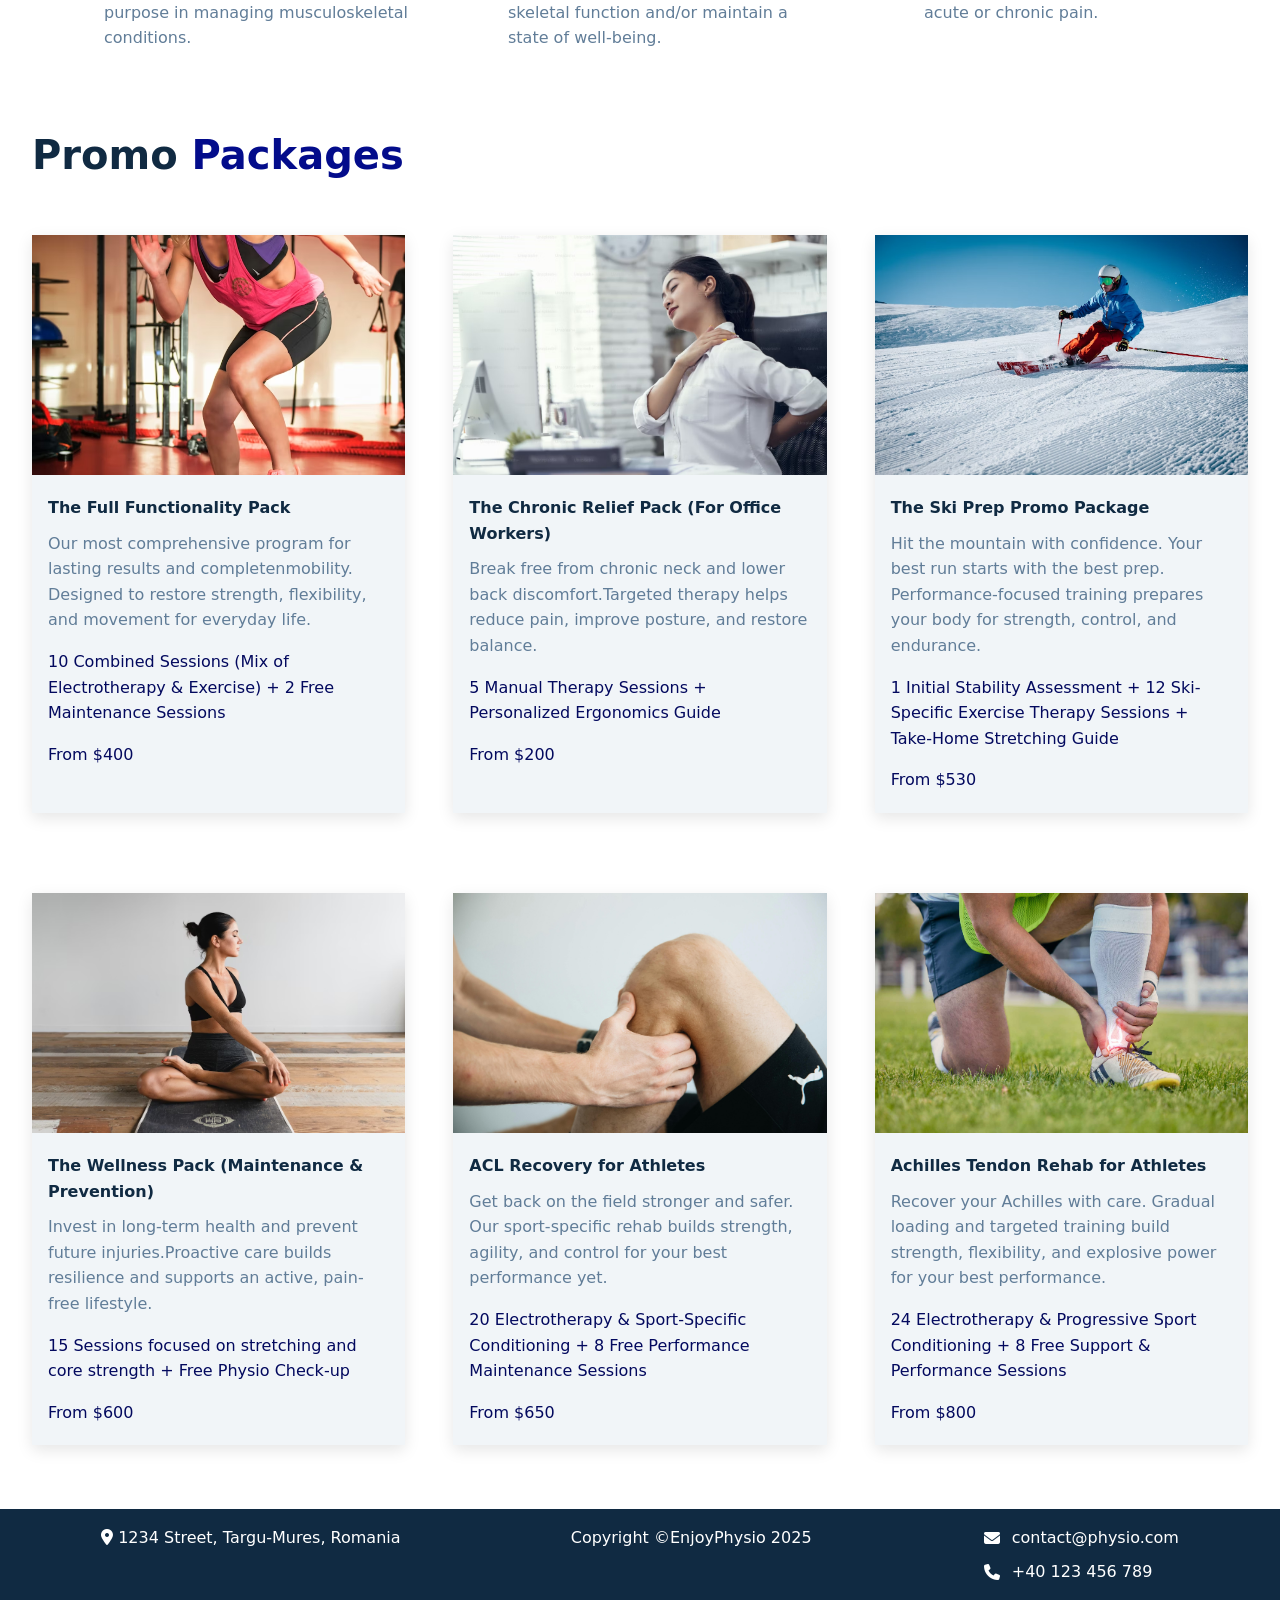
==== commit 258dbb0a: "Add JS : calculate discounted price and dynamically add promo packages on home page" ====
--- a/index.html
+++ b/index.html
@@ -168,163 +168,11 @@
           </article>
         </div>
       </section>
-      <section class="section packages" id="promo">
+      <section class="section packages" >
         <div class="section__title">
           <h2>Promo <span>packages</span></h2>
         </div>
-        <div class="featured-center">
-          <article class="section__card">
-            <div class="section__card__container">
-              <img
-                src="images/fullfunctionality.png"
-                class="section__card__img"
-                alt="Full Functionality Pack"
-              />
-            </div>
-            <div class="section__card__info">
-              <div class="section__card__title">
-                <h4>The Full Functionality Pack</h4>
-              </div>
-              <p>
-                Our most comprehensive program for lasting results and complete
-                mobility. Designed to restore strength, flexibility, and
-                movement for everyday life.
-              </p>
-              <div class="section__card__footer">
-                <p>
-                  10 Combined Sessions (Mix of Electrotherapy & Exercise) + 2
-                  Free Maintenance Sessions
-                </p>
-                <p>From $400</p>
-              </div>
-            </div>
-          </article>
-          <article class="section__card">
-            <div class="section__card__container">
-              <img
-                src="images/office.png"
-                class="section__card__img"
-                alt="Chronic Relief Pack"
-              />
-            </div>
-            <div class="section__card__info">
-              <div class="section__card__title">
-                <h4>The Chronic Relief Pack (For Office Workers)</h4>
-              </div>
-              <p>
-                Break free from chronic neck and lower back discomfort.Targeted
-                therapy helps reduce pain, improve posture, and restore balance.
-              </p>
-              <div class="section__card__footer">
-                <p>5 Manual Therapy Sessions + Personalized Ergonomics Guide</p>
-                <p>From $200</p>
-              </div>
-            </div>
-          </article>
-          <article class="section__card">
-            <div class="section__card__containerr">
-              <img
-                src="images/ski.png"
-                class="section__card__img"
-                alt="Ski Prep Pack"
-              />
-            </div>
-            <div class="section__card__info">
-              <div class="section__card__title">
-                <h4>The Ski Prep Promo Package</h4>
-              </div>
-              <p>
-                Hit the mountain with confidence. Your best run starts with the
-                best prep. Performance-focused training prepares your body for
-                strength, control, and endurance.
-              </p>
-              <div class="section__card__footer">
-                <p>
-                  1 Initial Stability Assessment + 12 Ski-Specific Exercise
-                  Therapy Sessions + Take-Home Stretching Guide
-                </p>
-                <p>From $530</p>
-              </div>
-            </div>
-          </article>
-          <article class="section__card">
-            <div class="section__card__container">
-              <img
-                src="images/wellness.png"
-                class="section__card__img"
-                alt="Wellness Pack"
-              />
-            </div>
-            <div class="section__card__info">
-              <div class="section__card__title">
-                <h4>The Wellness Pack (Maintenance & Prevention)</h4>
-              </div>
-              <p>
-                Invest in long-term health and prevent future injuries.Proactive
-                care builds resilience and supports an active, pain-free
-                lifestyle.
-              </p>
-              <div class="section__card__footer">
-                <p>
-                  15 Sessions focused on stretching and core strength + Free
-                  Physio Check-up
-                </p>
-                <p>From $600</p>
-              </div>
-            </div>
-          </article>
-          <article class="section__card">
-            <div class="section__card__container">
-              <img
-                src="images/acl-knee.jpg"
-                class="section__card__img"
-                alt="ACL Recovery for Athletes"
-              />
-            </div>
-            <div class="section__card__info">
-              <div class="section__card__title">
-                <h4>ACL Recovery for Athletes</h4>
-              </div>
-              <p>
-                Get back on the field stronger and safer. Our sport-specific
-                rehab builds strength, agility, and control for your best
-                performance yet.
-              </p>
-              <div class="section__card__footer">
-                <p>
-                  20 Electrotherapy & Sport-Specific Conditioning + 8 Free
-                  Performance Maintenance Sessions
-                </p>
-                <p>From $650</p>
-              </div>
-            </div>
-          </article>
-          <article class="section__card">
-            <div class="section__card__container">
-              <img
-                src="images/ankle-injury.jpg"
-                class="section__card__img"
-                alt="Achilles Tendon Rehab for Athletes"
-              />
-            </div>
-            <div class="section__card__info">
-              <div class="section__card__title">
-                <h4>Achilles Tendon Rehab for Athletes</h4>
-              </div>
-              <p>
-                Recover your Achilles with care. Gradual loading and targeted
-                training build strength, flexibility, and explosive power for
-                your best performance.
-              </p>
-              <div class="section__card__footer">
-                <p>
-                  24 Electrotherapy & Progressive Sport Conditioning + 8 Free
-                  Support & Performance Sessions
-                </p>
-                <p>From $800</p>
-              </div>
-            </div>
-          </article>
+        <div class="featured-center" id="promo">
         </div>
       </section>
     </main>
@@ -348,5 +196,6 @@
         </ul>
       </div>
     </footer>
+    <script src="index.js" type="module"></script>
   </body>
 </html>
--- a/styles.css
+++ b/styles.css
@@ -483,6 +483,9 @@
   width: 20%;
   padding: 0.75rem;
 }
+.table__row__discount{
+  font-weight: 500;
+}
 /*contact us page css*/
 .section__text {
   margin-top: 3rem;
